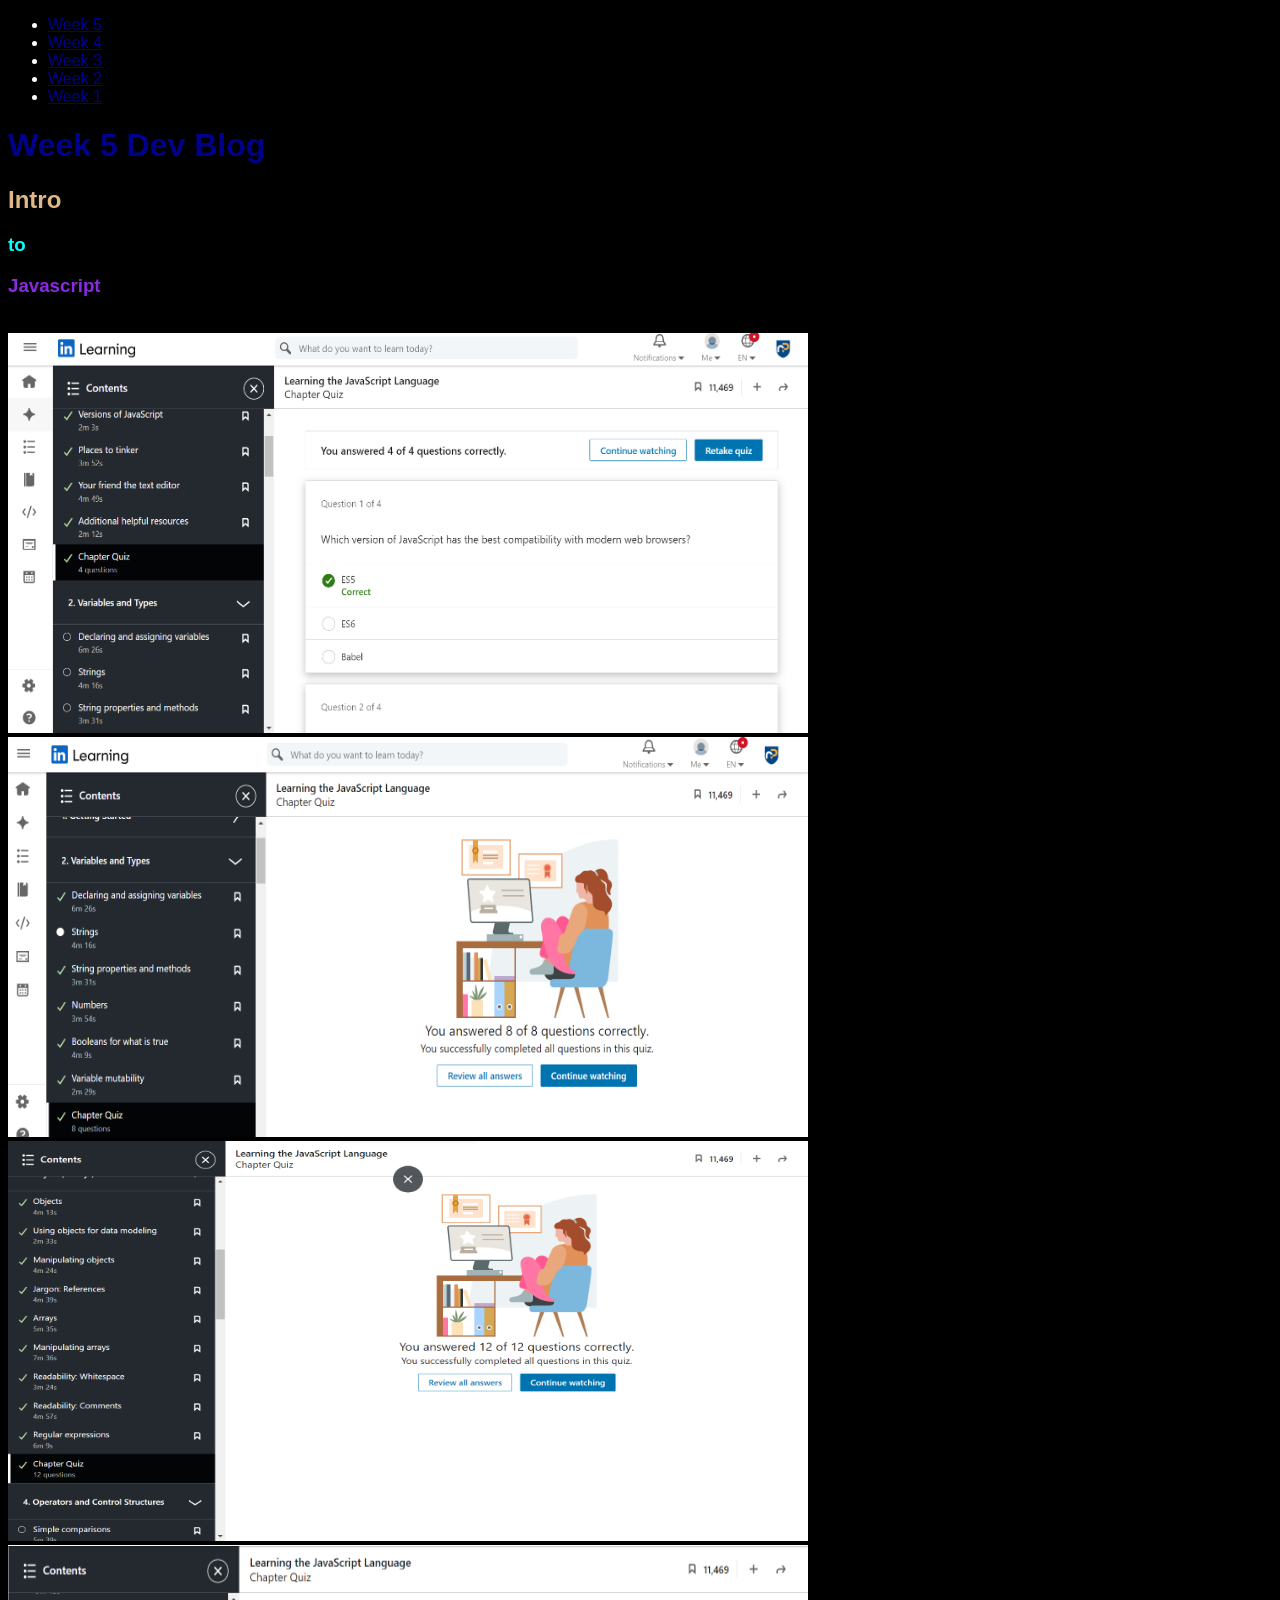
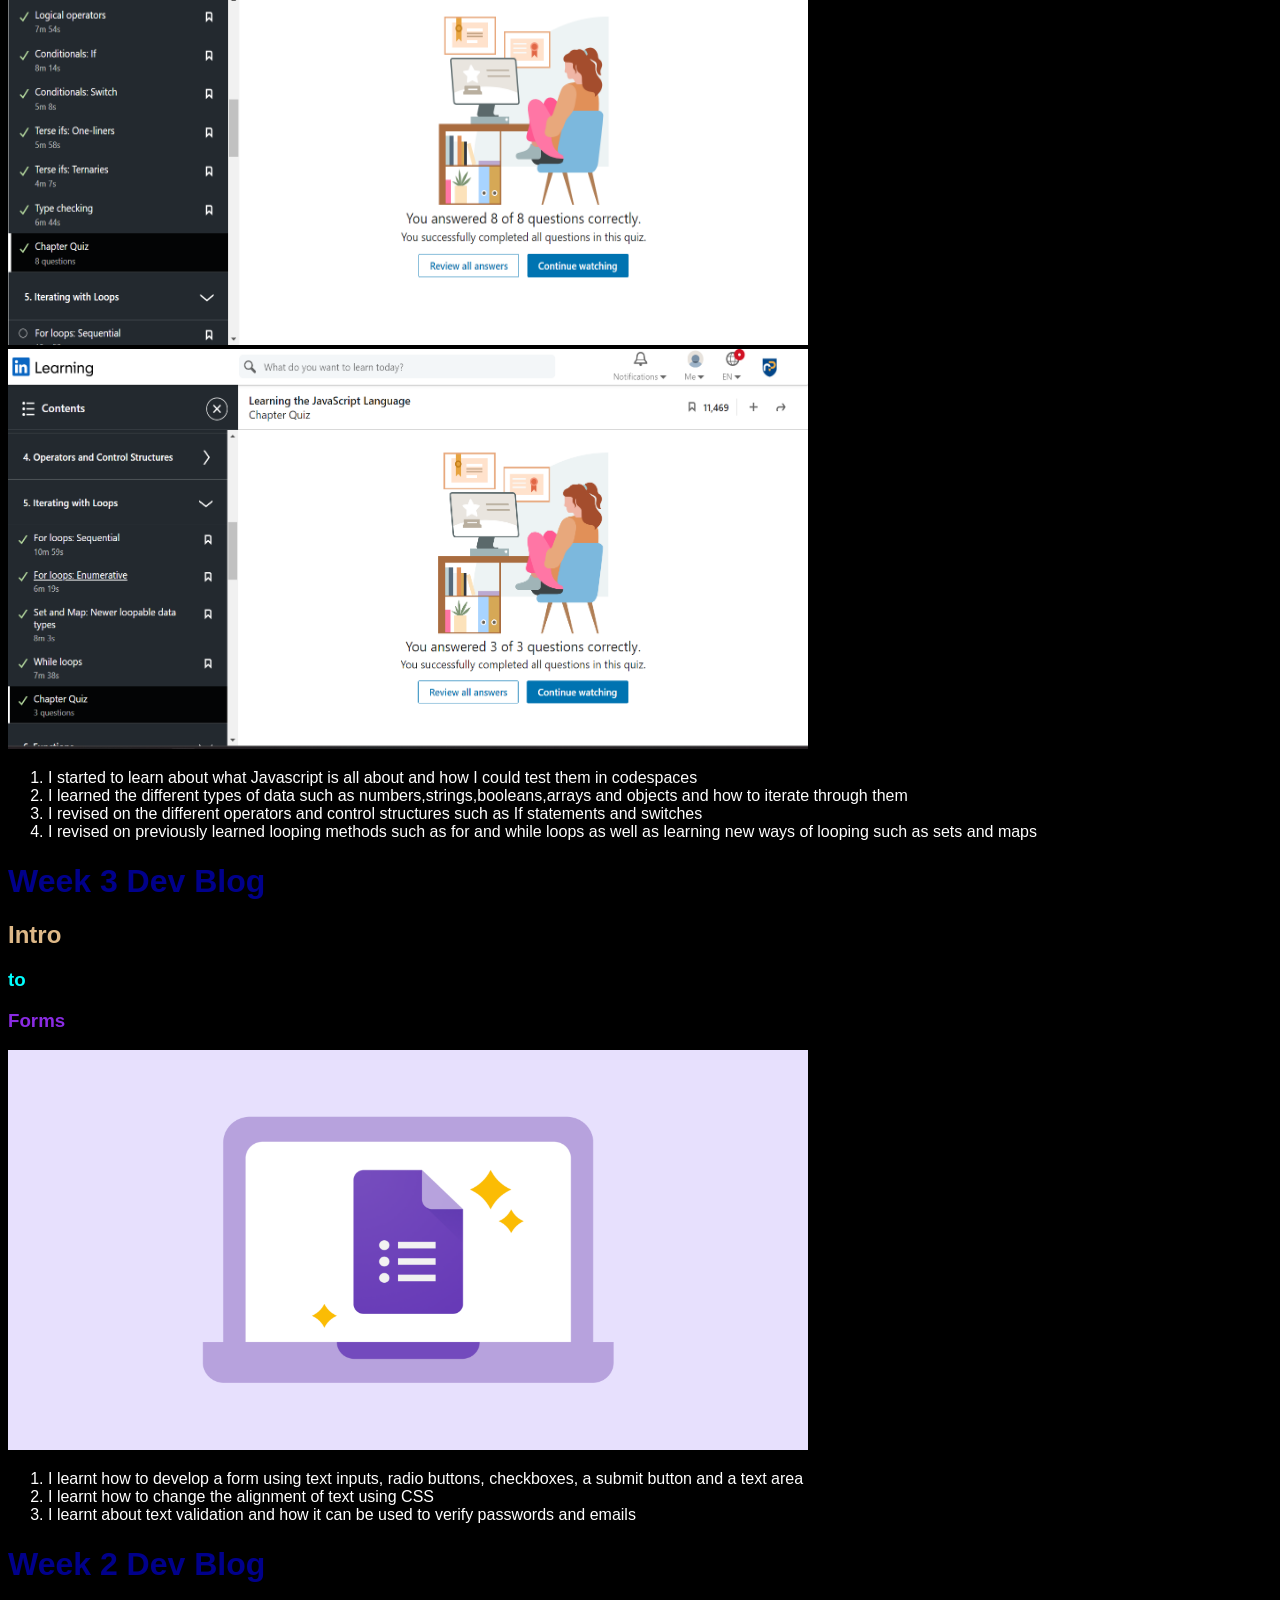
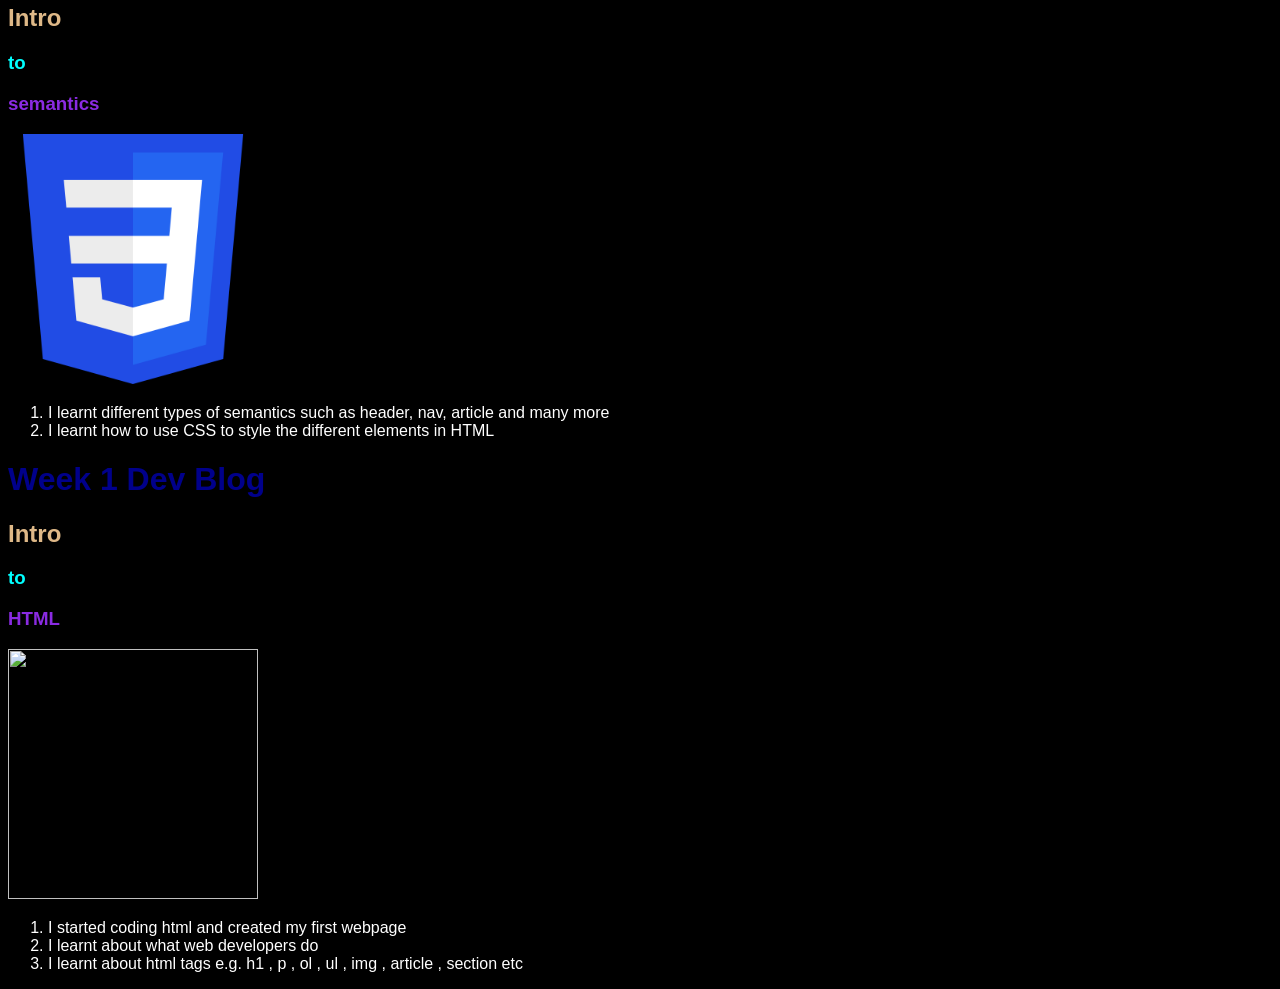
==== index.html @ 012d5c0e "Week2final(?)" ====
<!DOCTYPE html>
<html>
<head>
    <title>Web Dev Blog</title>
    <link rel="stylesheet"href = "style.css">
</head>
</html>
<body>
    <ul>
        <li><a href = "#">Week 5</a></li>
        <li><a href = "#">Week 4</a></li>
        <li><a href = "#">Week 3</a></li>
        <li><a href = "#">Week 2</a></li>
        <li><a href = "#">Week 1</a></li>
    </ul>
    
    <h1 class = "textcolor">Week 5 Dev Blog</h1>
    <h2 class = "textcolor2">Intro</h2>
    <h3 class = "textcolor3">to</h3>
    <h3>Javascript</h3>
    <br><img src="ID Quiz 1.png" width = "800" height="400">
    <br><img src="ID Quiz 2.png" width = "800" height="400">
    <br><img src="ID Quiz 3.png" width = "800" height="400">
    <br><img src="ID Quiz 4.png" width = "800" height="400">
    <br><img src="ID Quiz 5.png" width = "800" height="400">
    <ol>
        <li class = "textcolor4"> I started to learn about what Javascript is all about and how I could test them in codespaces</li>
        <li class = "textcolor4"> I learned the different types of data such as numbers,strings,booleans,arrays and objects and how to iterate through them</li>
        <li class = "textcolor4"> I revised on the different operators and control structures such as If statements and switches</li>
        <li class = "textcolor4"> I revised on previously learned looping methods such as for and while loops as well as learning new ways of looping such as sets and maps</li>
    </ol>
    
    
    <!-- <h1 class = "textcolor">Week 4 Dev Blog</h1>
    <img src="" width = "1000" height = "1000"> -->

    <h1 class = "textcolor">Week 3 Dev Blog</h1>
    <h2 class = "textcolor2">Intro</h2>
    <h3 class = "textcolor3">to</h3>
    <h3>Forms</h3>
    <img src="Forms.png" width = "800" height = "400">
    <ol>
        <li class = "textcolor4">I learnt how to develop a form using text inputs, radio buttons, checkboxes, a submit button and a text area </a></li>
        <li class = "textcolor4">I learnt how to change the alignment of text using CSS</li>
        <li class = "textcolor4">I learnt about text validation and how it can be used to verify passwords and emails</li>
    </ol>
    
    <h1 class = "textcolor">Week 2 Dev Blog</h1>
    <h2 class = "textcolor2">Intro</h2>
    <h3 class = "textcolor3">to</h3>
    <h3>semantics</h3>
    <img src="CSS3_logo.png" width = "250" height = "250">
    <ol>
        <li class = "textcolor4">I learnt different types of semantics such as header, nav, article and many more</li>
        <li class = "textcolor4">I learnt how to use CSS to style the different elements in HTML</li>
    </ol>

        <h1 class = "textcolor">Week 1 Dev Blog</h1>
        <h2 class = "textcolor2">Intro</h2>
        <h3 class = "textcolor3">to</h3>
        <h3>HTML</h3>
    <img src="https://upload.wikimedia.org/wikipedia/commons/6/61/HTML5_logo_and_wordmark.svg" width = "250" height = "250">
    <ol>
        <li class = "textcolor4">I started coding html and created my first webpage</li>
        <li class = "textcolor4">I learnt about what web developers do</li>
        <li class = "textcolor4">I learnt about html tags e.g. h1 , p , ol , ul , img , article , section etc</li>
    </ol>
</body>
---- style.css ----
h3{color:blueviolet}
.textcolor{color:darkblue}
.textcolor2{color:burlywood}
.textcolor3{color:aqua}
.textcolor4{color:white}
*{font-family:Helvetica}
body {background-color: black;}

div {
  display: flex;
  flex: 1;
  align-items: start;
}

p,
label {
  font:
    1rem 'Fira Sans',
    sans-serif;
}

input {
  margin: 0.4rem;
}
a { 
  color: darkblue;
}

ul{
  color: white;
}
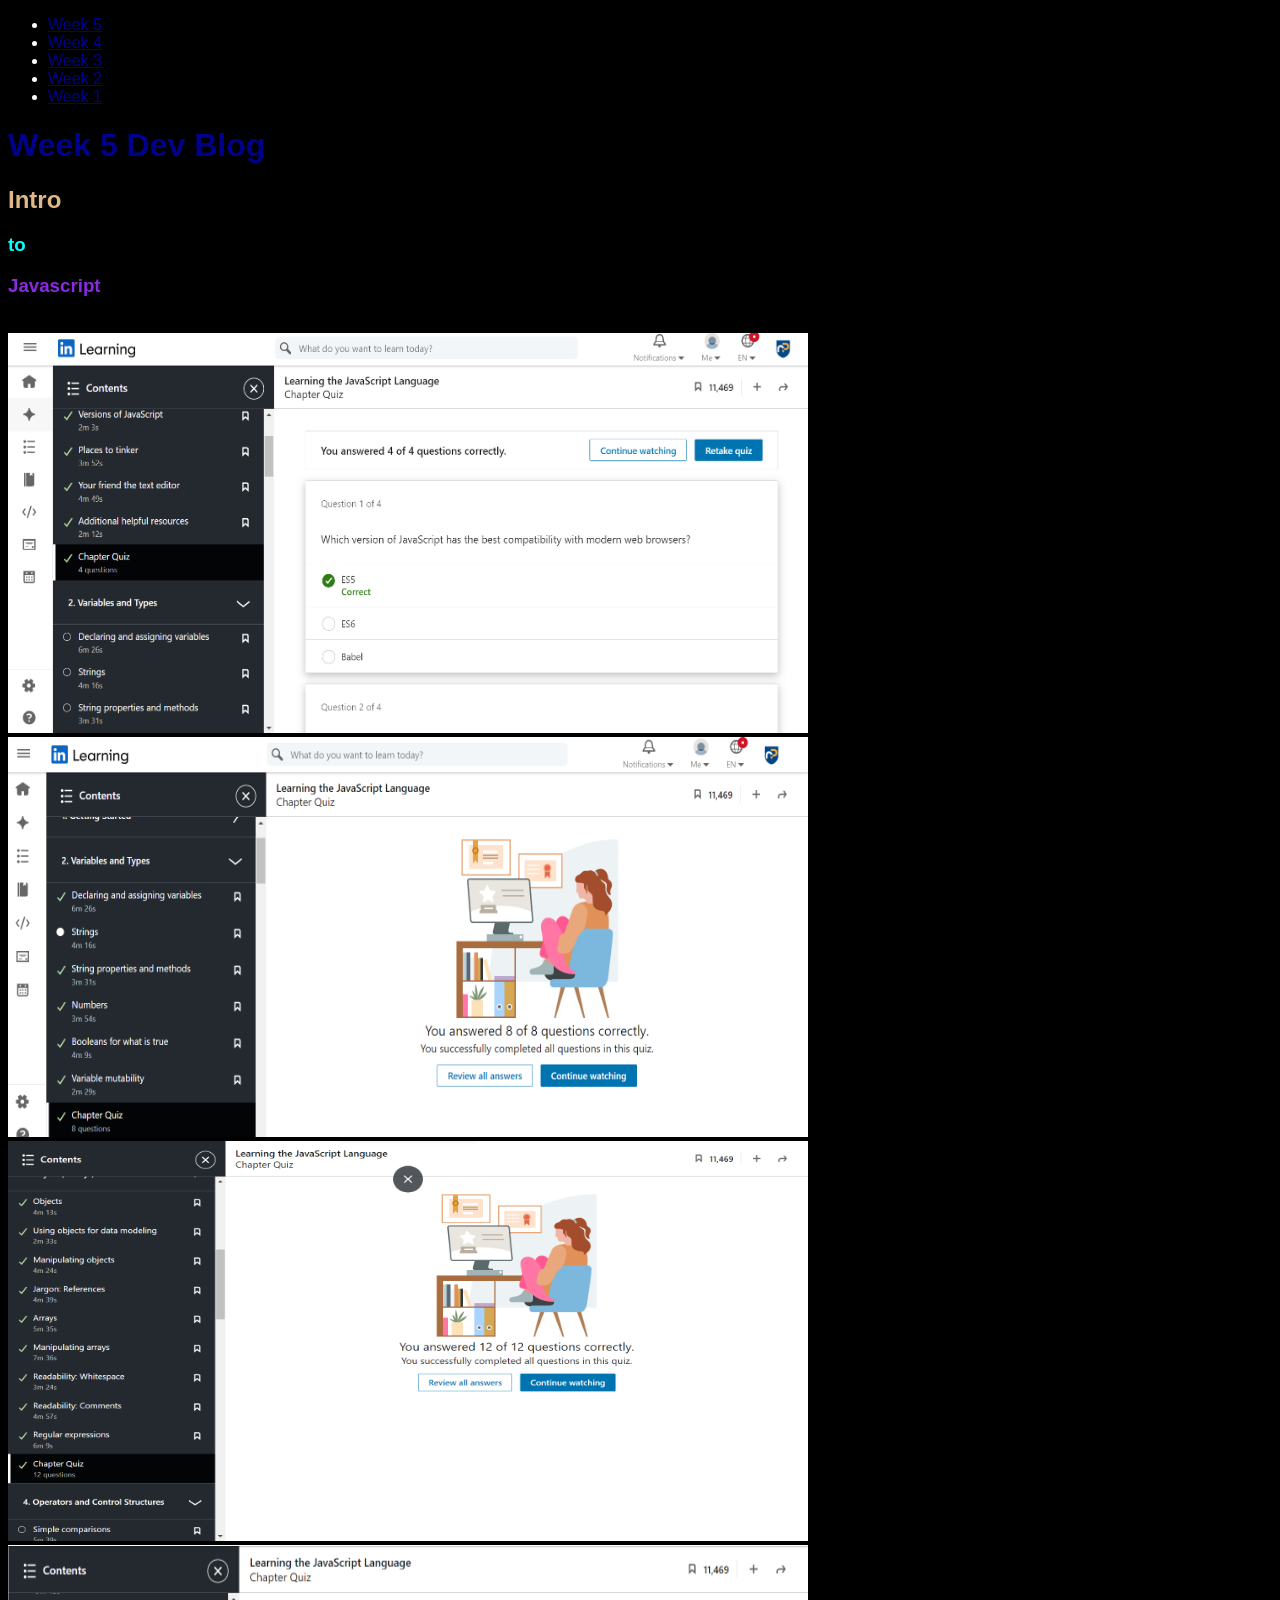
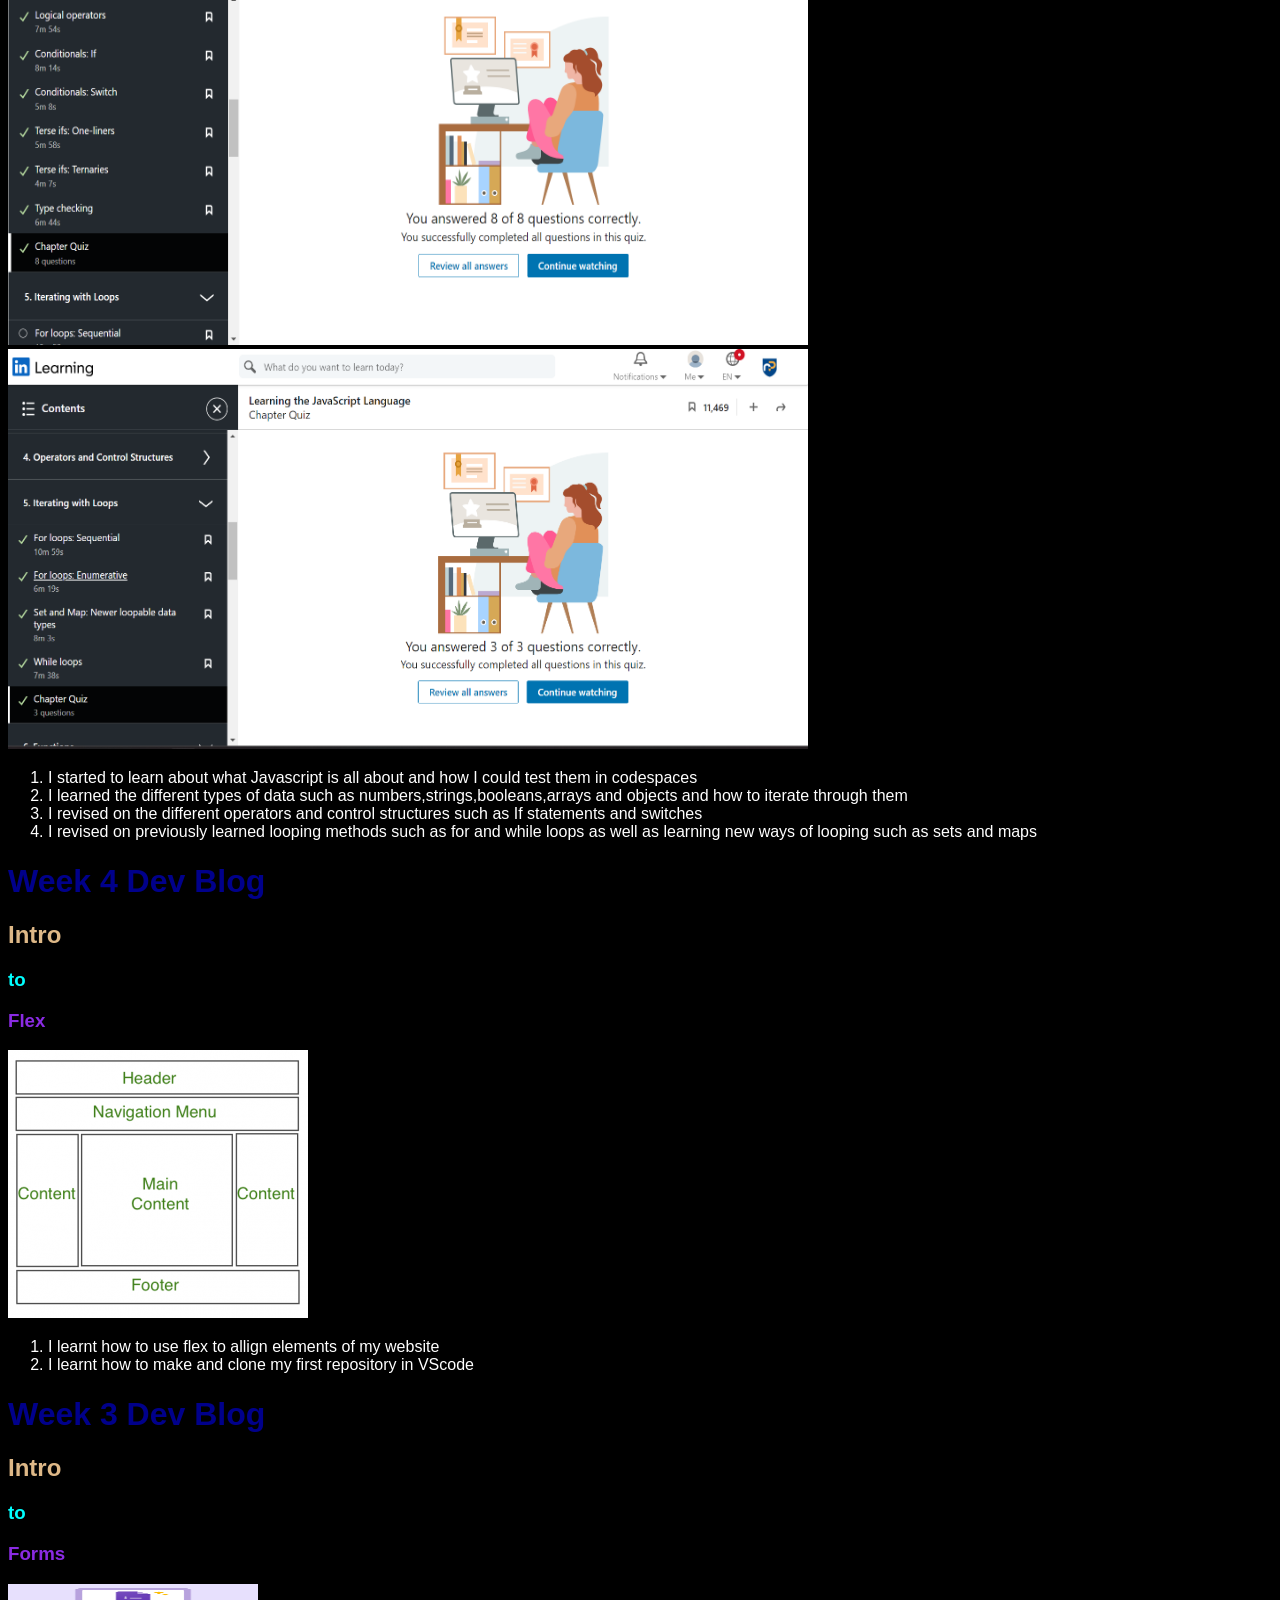
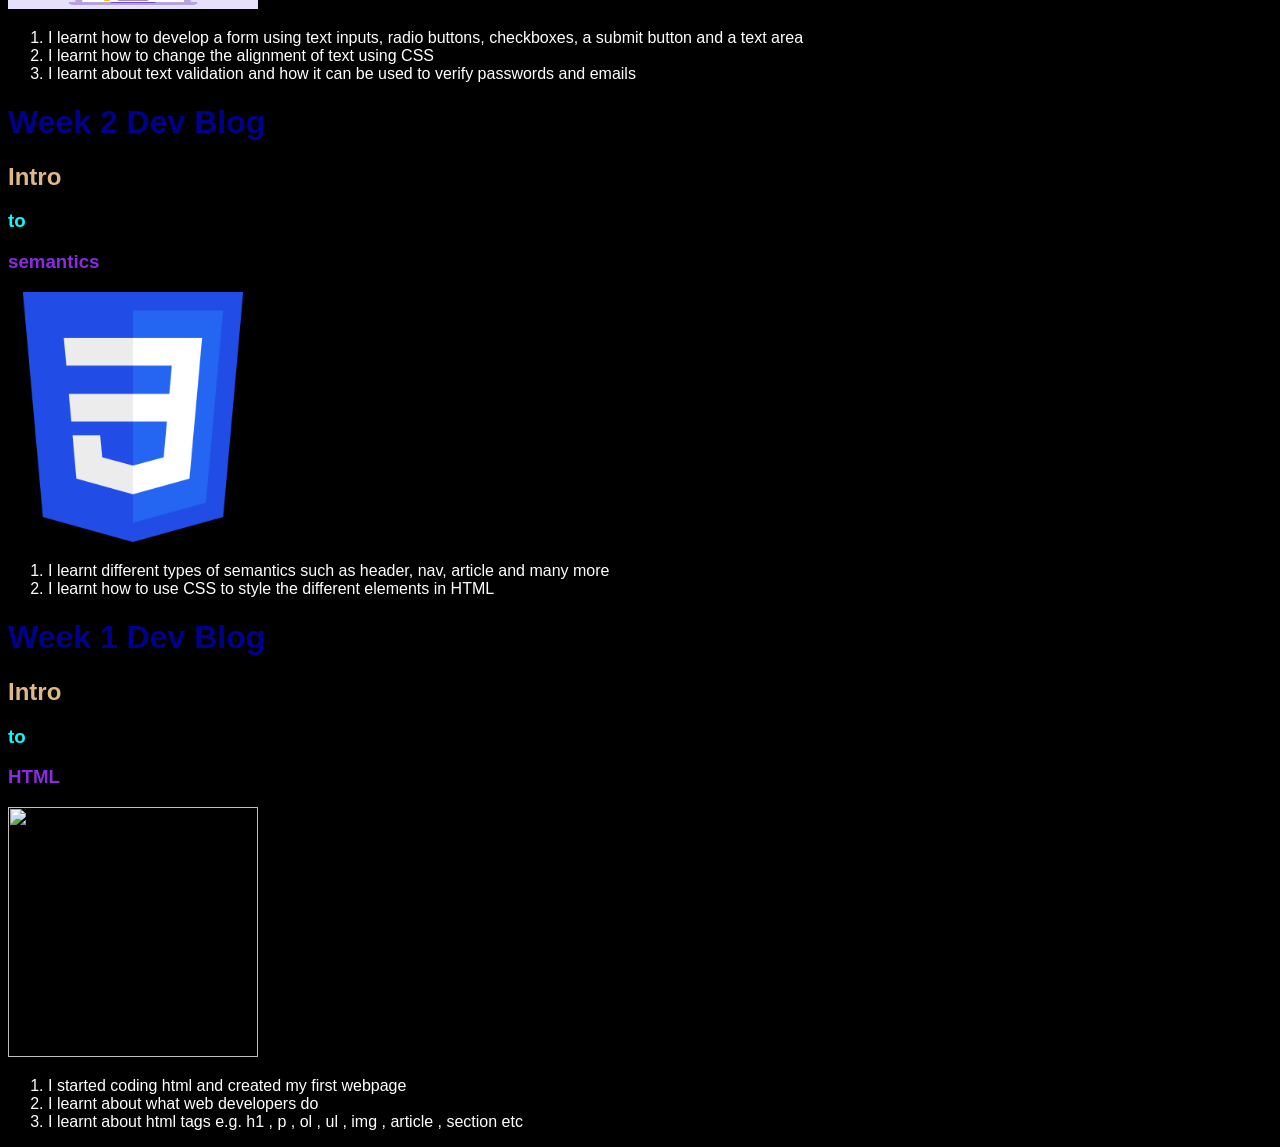
==== commit 38a72fa8: "Week5" ====
--- a/index.html
+++ b/index.html
@@ -31,14 +31,21 @@
     </ol>
     
     
-    <!-- <h1 class = "textcolor">Week 4 Dev Blog</h1>
-    <img src="" width = "1000" height = "1000"> -->
+    <h1 class = "textcolor">Week 4 Dev Blog</h1>
+    <h2 class = "textcolor2">Intro</h2>
+    <h3 class = "textcolor3">to</h3>
+    <h3>Flex</h3>
+    <img src="website_layout.png">
+    <ol>
+        <li class = "textcolor4">I learnt how to use flex to allign elements of my website</a></li>
+        <li class = "textcolor4">I learnt how to make and clone my first repository in VScode</li>
+    </ol>
 
     <h1 class = "textcolor">Week 3 Dev Blog</h1>
     <h2 class = "textcolor2">Intro</h2>
     <h3 class = "textcolor3">to</h3>
     <h3>Forms</h3>
-    <img src="Forms.png" width = "800" height = "400">
+    <img src="Forms.png" width = "250" height = "25-">
     <ol>
         <li class = "textcolor4">I learnt how to develop a form using text inputs, radio buttons, checkboxes, a submit button and a text area </a></li>
         <li class = "textcolor4">I learnt how to change the alignment of text using CSS</li>
@@ -55,10 +62,10 @@
         <li class = "textcolor4">I learnt how to use CSS to style the different elements in HTML</li>
     </ol>
 
-        <h1 class = "textcolor">Week 1 Dev Blog</h1>
-        <h2 class = "textcolor2">Intro</h2>
-        <h3 class = "textcolor3">to</h3>
-        <h3>HTML</h3>
+    <h1 class = "textcolor">Week 1 Dev Blog</h1>
+    <h2 class = "textcolor2">Intro</h2>
+    <h3 class = "textcolor3">to</h3>
+    <h3>HTML</h3>
     <img src="https://upload.wikimedia.org/wikipedia/commons/6/61/HTML5_logo_and_wordmark.svg" width = "250" height = "250">
     <ol>
         <li class = "textcolor4">I started coding html and created my first webpage</li>
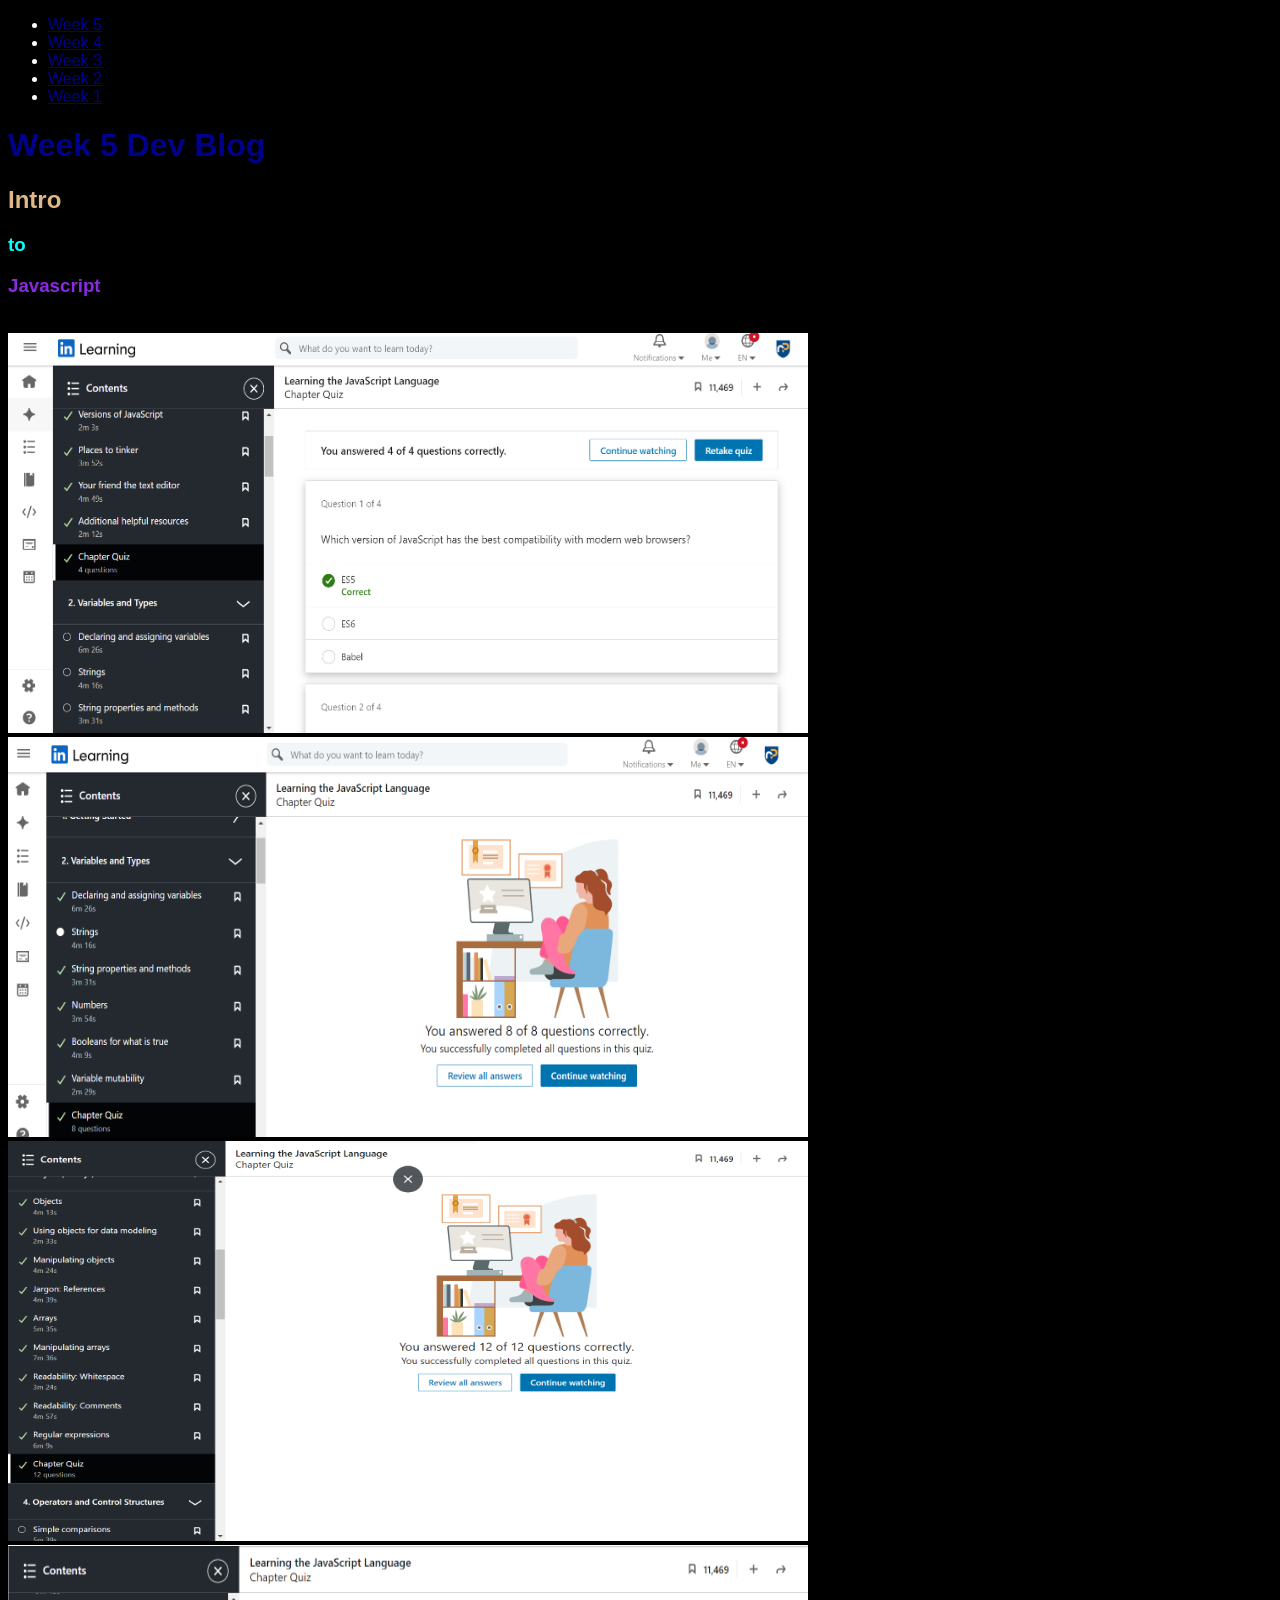
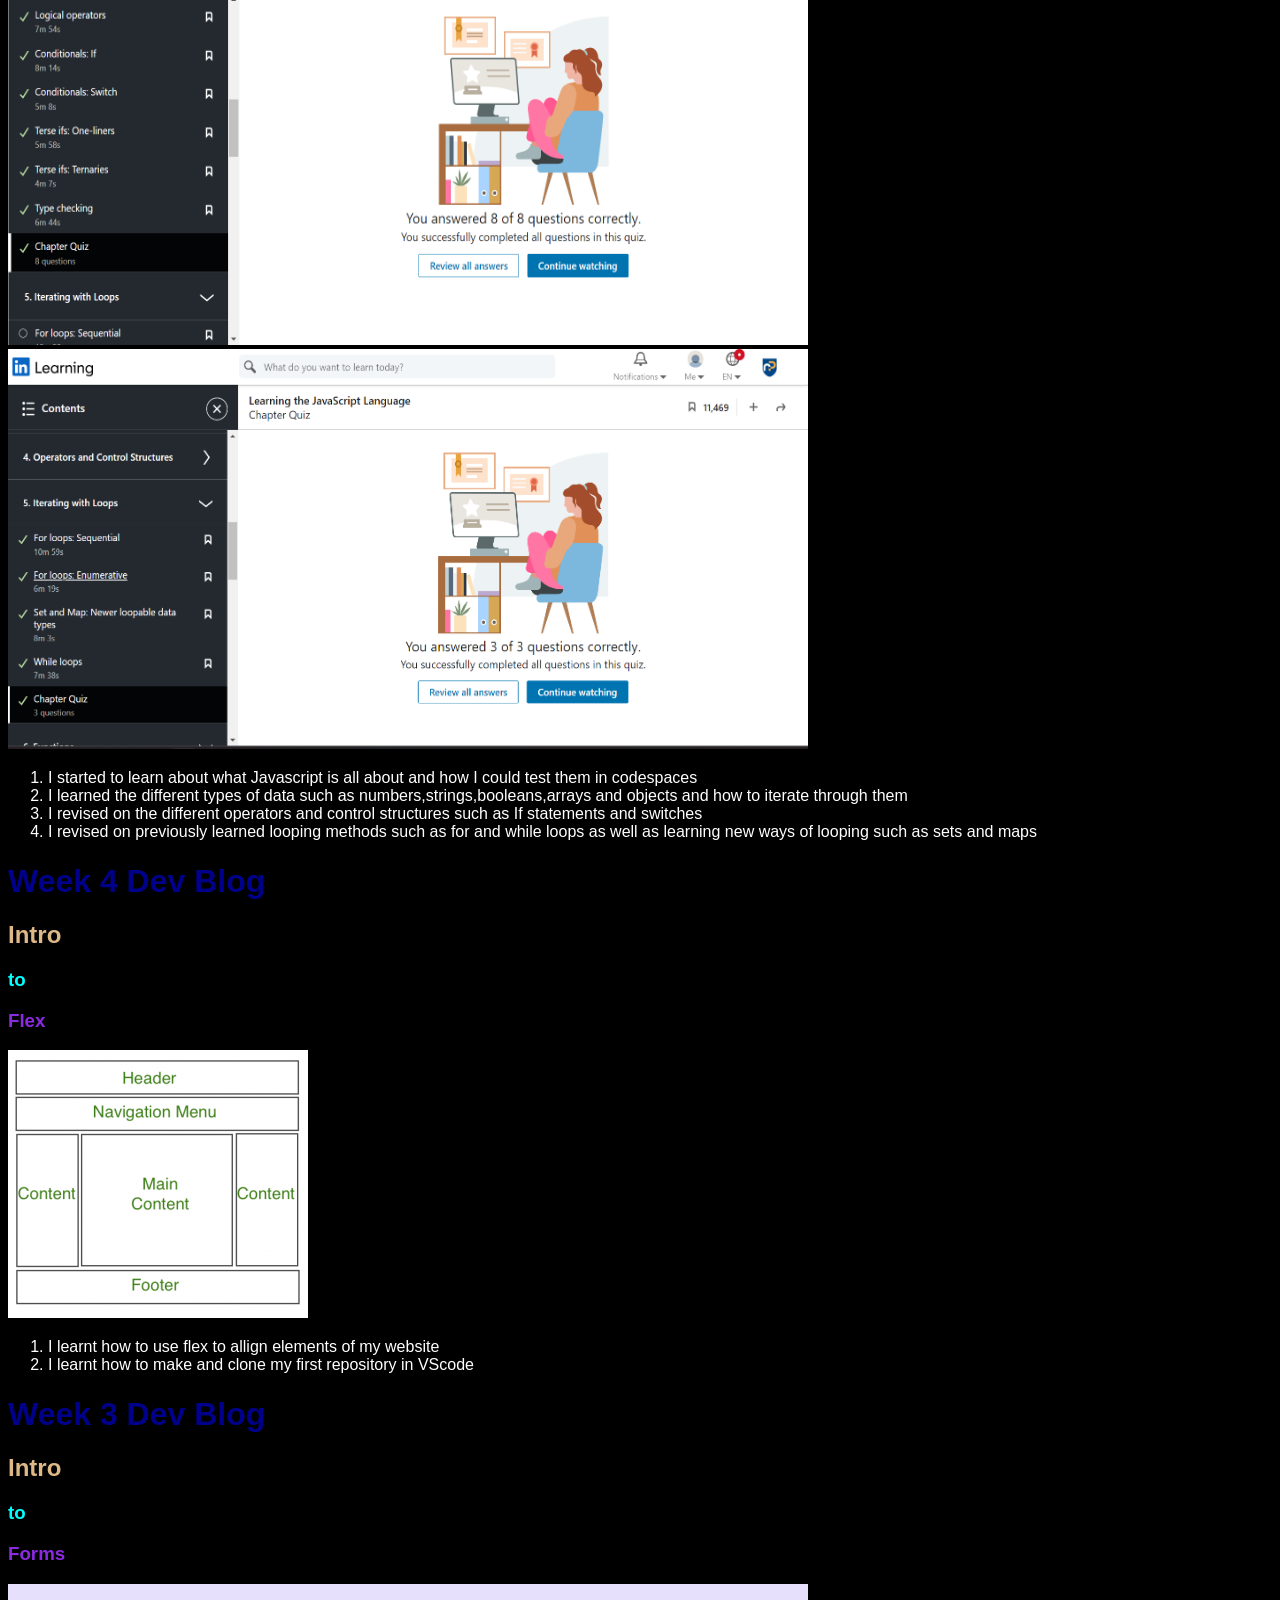
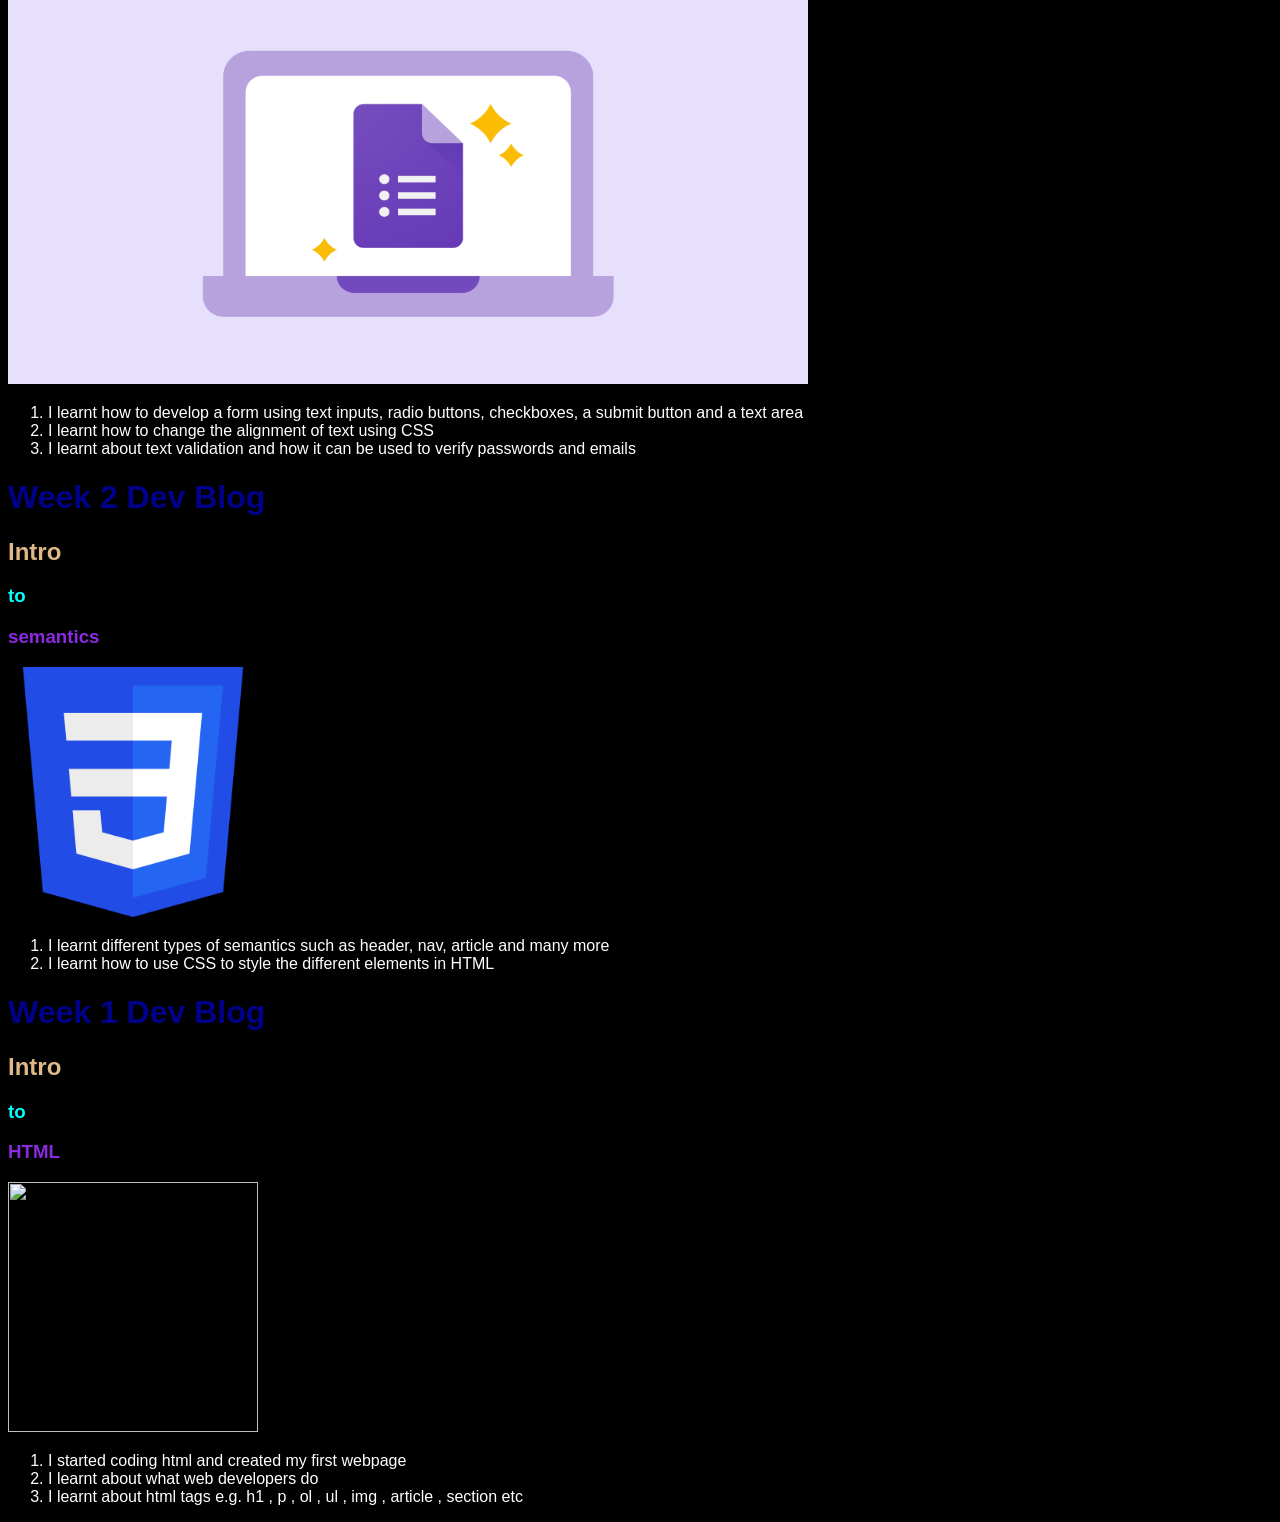
==== commit 36f58957: "Week5revised" ====
--- a/index.html
+++ b/index.html
@@ -45,7 +45,7 @@
     <h2 class = "textcolor2">Intro</h2>
     <h3 class = "textcolor3">to</h3>
     <h3>Forms</h3>
-    <img src="Forms.png" width = "250" height = "25-">
+    <img src="Forms.png" width = "800" height = "400">
     <ol>
         <li class = "textcolor4">I learnt how to develop a form using text inputs, radio buttons, checkboxes, a submit button and a text area </a></li>
         <li class = "textcolor4">I learnt how to change the alignment of text using CSS</li>
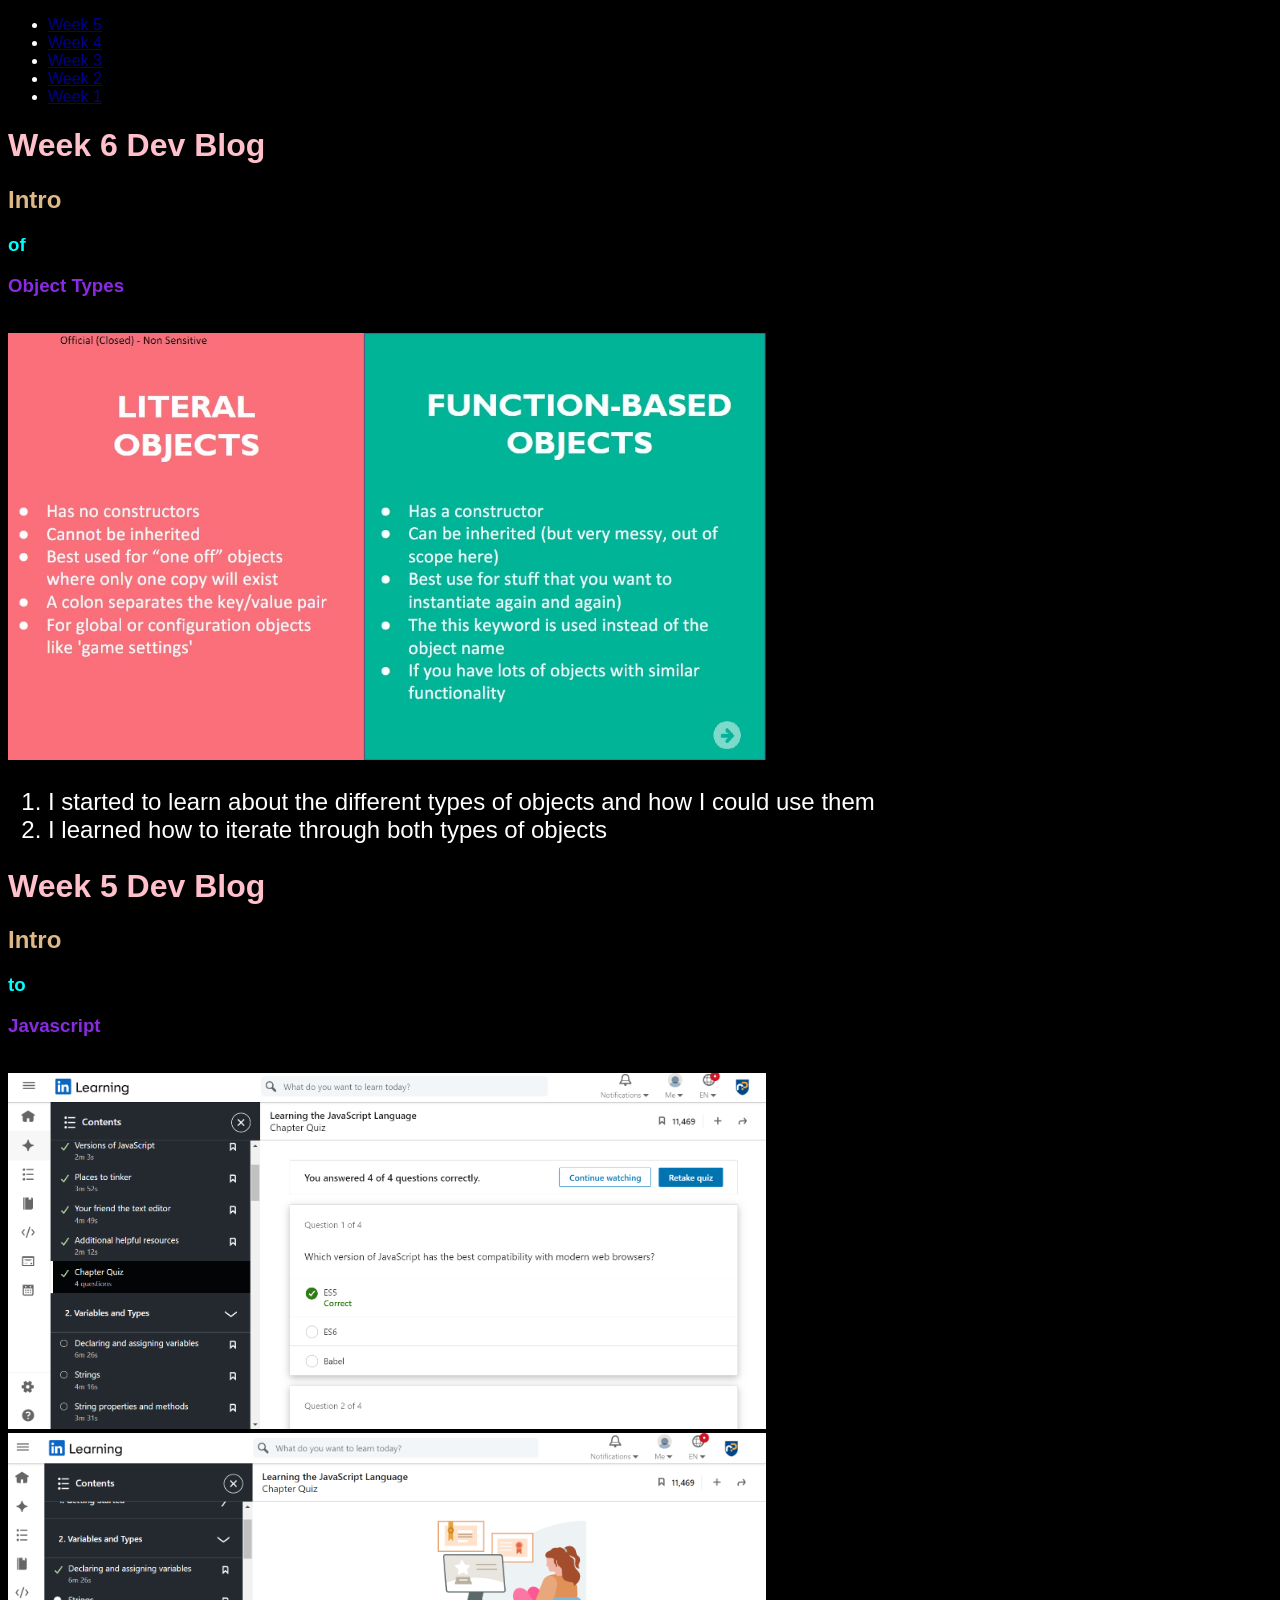
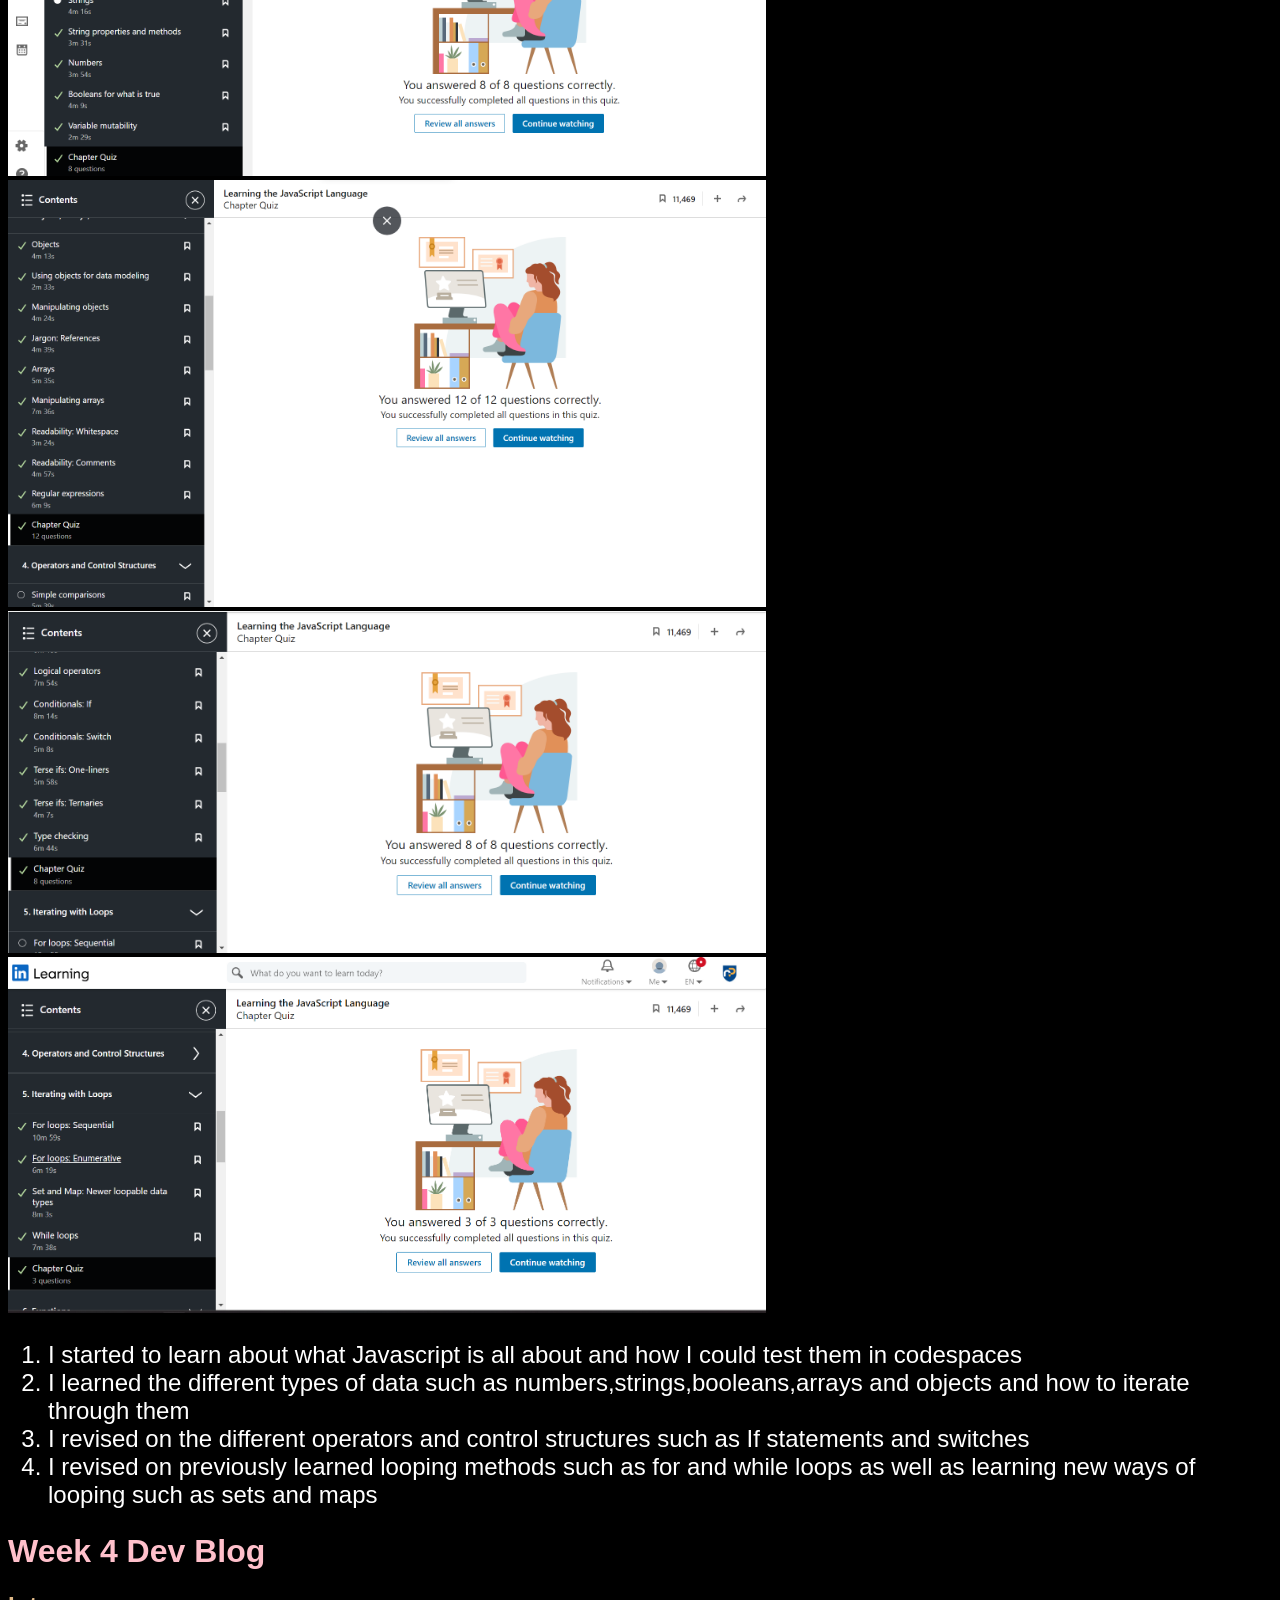
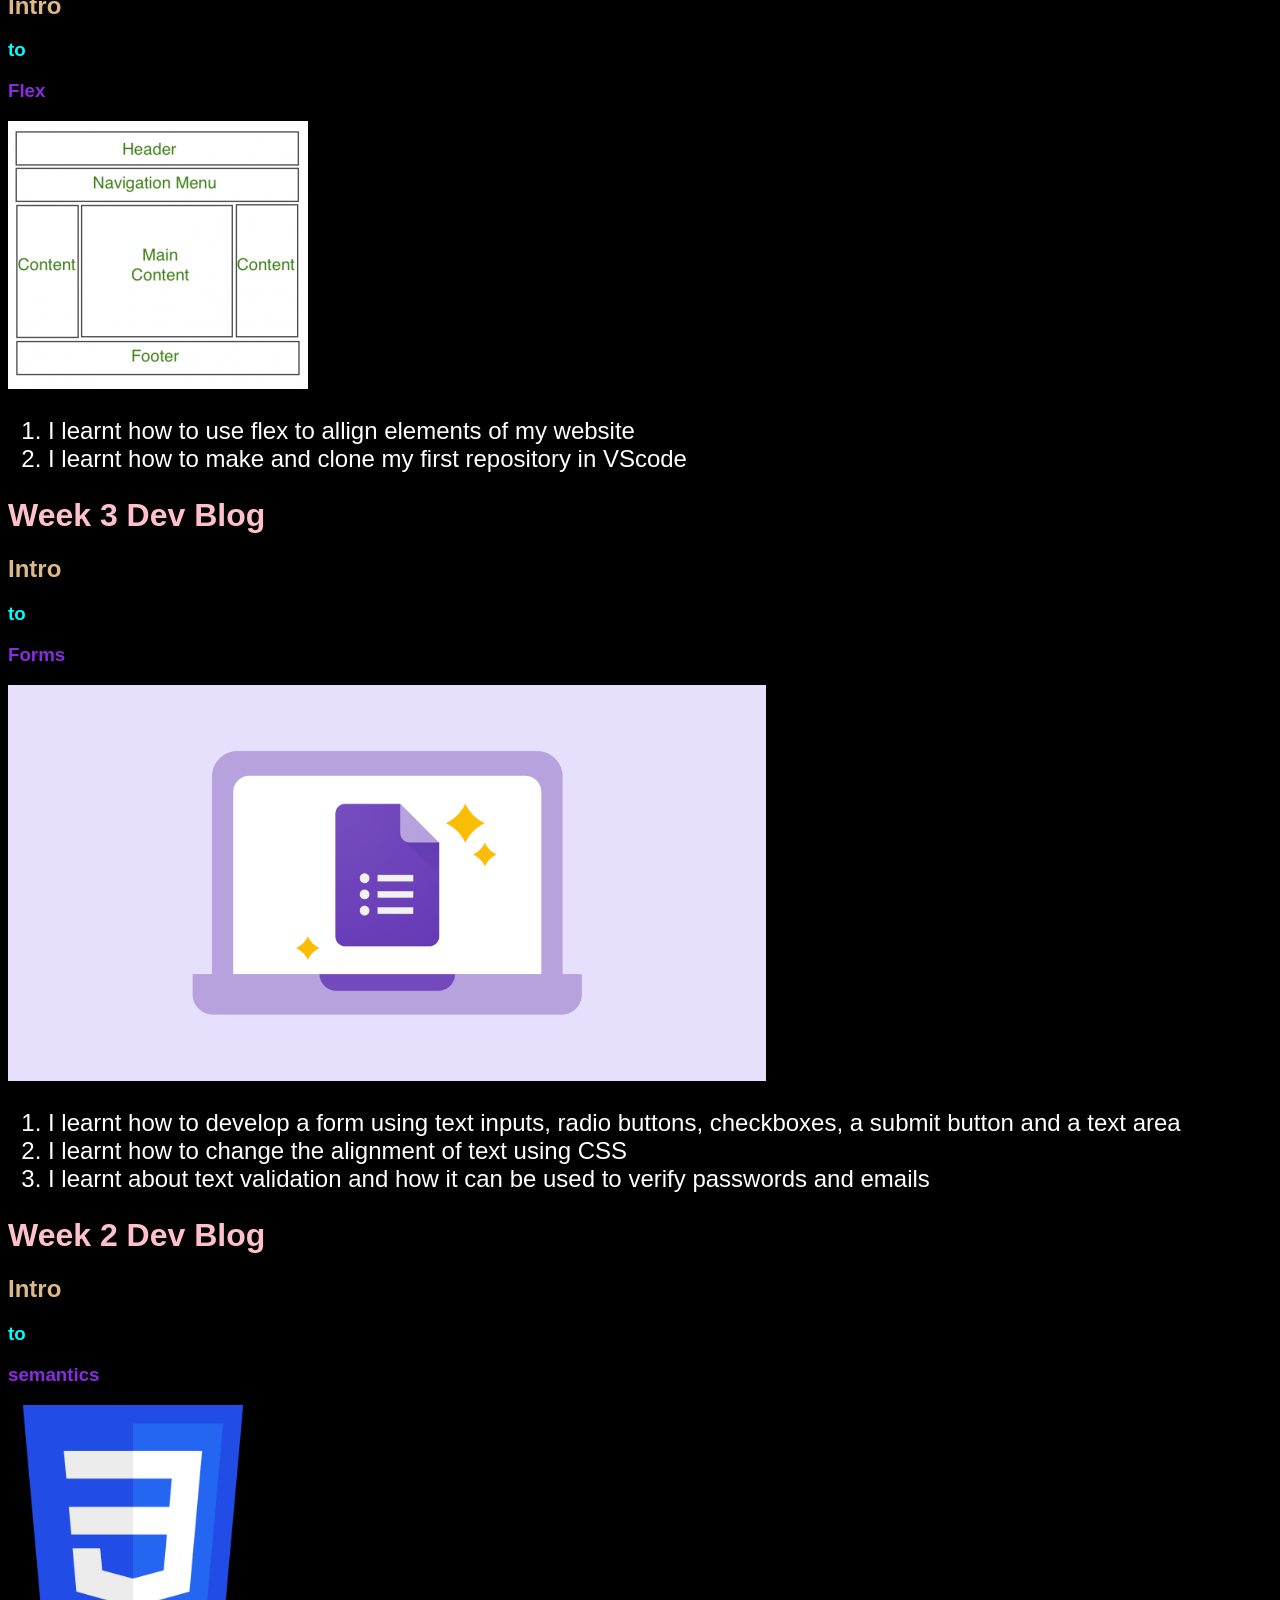
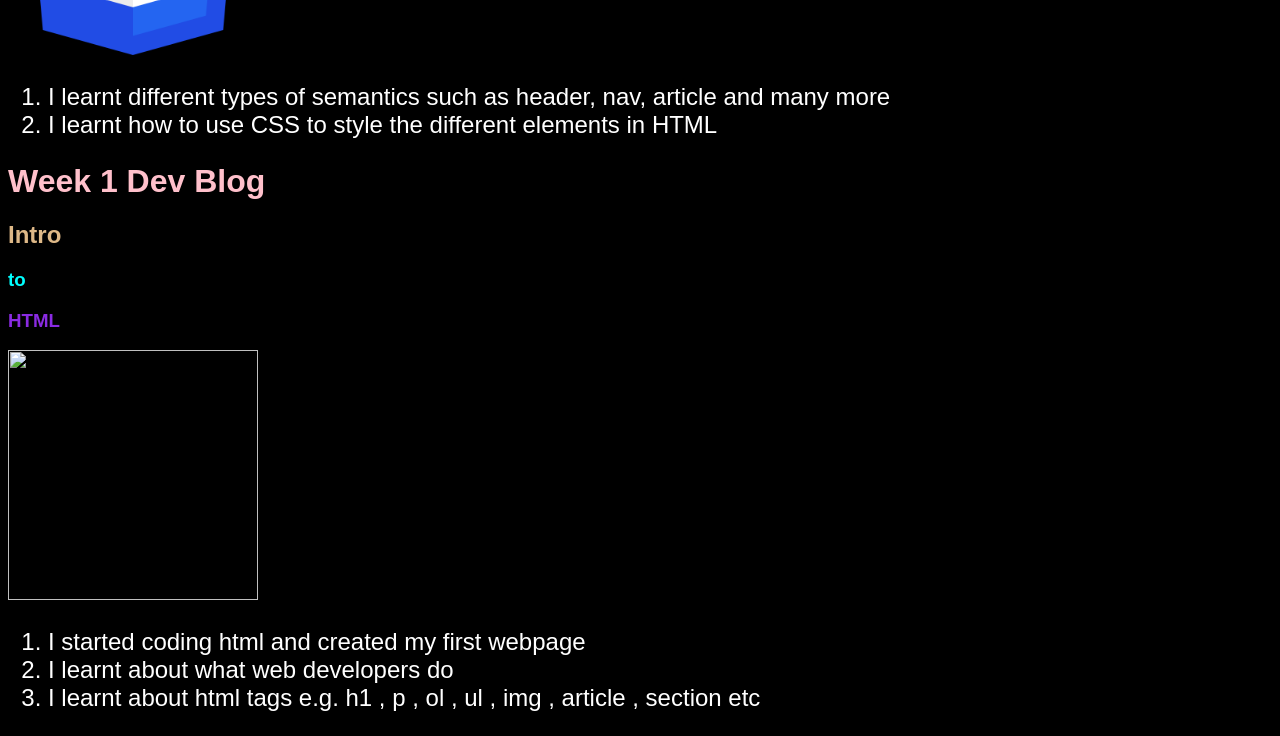
==== commit 5d3f485a: "Week 6 update" ====
--- a/index.html
+++ b/index.html
@@ -1,80 +1,94 @@
 <!DOCTYPE html>
-<html>
-<head>
-    <title>Web Dev Blog</title>
-    <link rel="stylesheet"href = "style.css">
-</head>
+<html lang="en">
+    <head>
+        <title>Web Dev Blog</title>
+        <link rel="stylesheet"href = "style.css">
+        
+    </head>
+    <body>
+        
+        <ul>
+            <li><a href = "#">Week 5</a></li>
+            <li><a href = "#">Week 4</a></li>
+            <li><a href = "#">Week 3</a></li>
+            <li><a href = "#">Week 2</a></li>
+            <li><a href = "#">Week 1</a></li>
+        </ul>
+        
+        <h1 class = "textcolor">Week 6 Dev Blog</h1>
+        <h2 class = "textcolor2">Intro</h2>
+        <h3 class = "textcolor3">of</h3>
+        <h3>Object Types</h3>
+        <br><img src="object_type.jpg" class="large_pic">
+        <ol  class="text">
+            <li class = "textcolor4"> I started to learn about the different types of objects and how I could use them</li>
+            <li class = "textcolor4"> I learned how to iterate through both types of objects</li>
+        </ol>
+
+        <h1 class = "textcolor">Week 5 Dev Blog</h1>
+        <h2 class = "textcolor2">Intro</h2>
+        <h3 class = "textcolor3">to</h3>
+        <h3>Javascript</h3>
+        <br><img src="ID Quiz 1.png" class="large_pic">
+        <br><img src="ID Quiz 2.png" class="large_pic">
+        <br><img src="ID Quiz 3.png" class="large_pic">
+        <br><img src="ID Quiz 4.png" class="large_pic">
+        <br><img src="ID Quiz 5.png" class="large_pic">
+        <ol  class="text">
+            <li class = "textcolor4"> I started to learn about what Javascript is all about and how I could test them in codespaces</li>
+            <li class = "textcolor4"> I learned the different types of data such as numbers,strings,booleans,arrays and objects and how to iterate through them</li>
+            <li class = "textcolor4"> I revised on the different operators and control structures such as If statements and switches</li>
+            <li class = "textcolor4"> I revised on previously learned looping methods such as for and while loops as well as learning new ways of looping such as sets and maps</li>
+        </ol>
+        
+        
+        <h1 class = "textcolor">Week 4 Dev Blog</h1>
+        <h2 class = "textcolor2">Intro</h2>
+        <h3 class = "textcolor3">to</h3>
+        <h3>Flex</h3>
+        <img src="website_layout.png">
+        <ol  class="text">
+            <li class = "textcolor4">I learnt how to use flex to allign elements of my website</a></li>
+            <li class = "textcolor4">I learnt how to make and clone my first repository in VScode</li>
+        </ol>
+
+        <h1 class = "textcolor">Week 3 Dev Blog</h1>
+        <h2 class = "textcolor2">Intro</h2>
+        <h3 class = "textcolor3">to</h3>
+        <h3>Forms</h3>
+        <img src="Forms.png" class="large_pic">
+        <ol  class="text">
+            <li class = "textcolor4">I learnt how to develop a form using text inputs, radio buttons, checkboxes, a submit button and a text area </a></li>
+            <li class = "textcolor4">I learnt how to change the alignment of text using CSS</li>
+            <li class = "textcolor4">I learnt about text validation and how it can be used to verify passwords and emails</li>
+        </ol>
+        
+        <h1 class = "textcolor">Week 2 Dev Blog</h1>
+        <h2 class = "textcolor2">Intro</h2>
+        <h3 class = "textcolor3">to</h3>
+        <h3>semantics</h3>
+        <img src="CSS3_logo.png" class="small_pic">
+        <ol class="text">
+            <li class = "textcolor4">I learnt different types of semantics such as header, nav, article and many more</li>
+            <li class = "textcolor4">I learnt how to use CSS to style the different elements in HTML</li>
+        </ol>
+
+        <h1 class = "textcolor">Week 1 Dev Blog</h1>
+        <h2 class = "textcolor2">Intro</h2>
+        <h3 class = "textcolor3">to</h3>
+        <h3>HTML</h3>
+        <img src="https://upload.wikimedia.org/wikipedia/commons/6/61/HTML5_logo_and_wordmark.svg" class="small_pic">
+        <ol  class="text">
+            <li class = "textcolor4">I started coding html and created my first webpage</li>
+            <li class = "textcolor4">I learnt about what web developers do</li>
+            <li class = "textcolor4">I learnt about html tags e.g. h1 , p , ol , ul , img , article , section etc</li>
+        </ol>
+
+    </body>
 </html>
-<body>
-    <ul>
-        <li><a href = "#">Week 5</a></li>
-        <li><a href = "#">Week 4</a></li>
-        <li><a href = "#">Week 3</a></li>
-        <li><a href = "#">Week 2</a></li>
-        <li><a href = "#">Week 1</a></li>
-    </ul>
-    
-    <h1 class = "textcolor">Week 5 Dev Blog</h1>
-    <h2 class = "textcolor2">Intro</h2>
-    <h3 class = "textcolor3">to</h3>
-    <h3>Javascript</h3>
-    <br><img src="ID Quiz 1.png" width = "800" height="400">
-    <br><img src="ID Quiz 2.png" width = "800" height="400">
-    <br><img src="ID Quiz 3.png" width = "800" height="400">
-    <br><img src="ID Quiz 4.png" width = "800" height="400">
-    <br><img src="ID Quiz 5.png" width = "800" height="400">
-    <ol>
-        <li class = "textcolor4"> I started to learn about what Javascript is all about and how I could test them in codespaces</li>
-        <li class = "textcolor4"> I learned the different types of data such as numbers,strings,booleans,arrays and objects and how to iterate through them</li>
-        <li class = "textcolor4"> I revised on the different operators and control structures such as If statements and switches</li>
-        <li class = "textcolor4"> I revised on previously learned looping methods such as for and while loops as well as learning new ways of looping such as sets and maps</li>
-    </ol>
-    
-    
-    <h1 class = "textcolor">Week 4 Dev Blog</h1>
-    <h2 class = "textcolor2">Intro</h2>
-    <h3 class = "textcolor3">to</h3>
-    <h3>Flex</h3>
-    <img src="website_layout.png">
-    <ol>
-        <li class = "textcolor4">I learnt how to use flex to allign elements of my website</a></li>
-        <li class = "textcolor4">I learnt how to make and clone my first repository in VScode</li>
-    </ol>
-
-    <h1 class = "textcolor">Week 3 Dev Blog</h1>
-    <h2 class = "textcolor2">Intro</h2>
-    <h3 class = "textcolor3">to</h3>
-    <h3>Forms</h3>
-    <img src="Forms.png" width = "800" height = "400">
-    <ol>
-        <li class = "textcolor4">I learnt how to develop a form using text inputs, radio buttons, checkboxes, a submit button and a text area </a></li>
-        <li class = "textcolor4">I learnt how to change the alignment of text using CSS</li>
-        <li class = "textcolor4">I learnt about text validation and how it can be used to verify passwords and emails</li>
-    </ol>
-    
-    <h1 class = "textcolor">Week 2 Dev Blog</h1>
-    <h2 class = "textcolor2">Intro</h2>
-    <h3 class = "textcolor3">to</h3>
-    <h3>semantics</h3>
-    <img src="CSS3_logo.png" width = "250" height = "250">
-    <ol>
-        <li class = "textcolor4">I learnt different types of semantics such as header, nav, article and many more</li>
-        <li class = "textcolor4">I learnt how to use CSS to style the different elements in HTML</li>
-    </ol>
-
-    <h1 class = "textcolor">Week 1 Dev Blog</h1>
-    <h2 class = "textcolor2">Intro</h2>
-    <h3 class = "textcolor3">to</h3>
-    <h3>HTML</h3>
-    <img src="https://upload.wikimedia.org/wikipedia/commons/6/61/HTML5_logo_and_wordmark.svg" width = "250" height = "250">
-    <ol>
-        <li class = "textcolor4">I started coding html and created my first webpage</li>
-        <li class = "textcolor4">I learnt about what web developers do</li>
-        <li class = "textcolor4">I learnt about html tags e.g. h1 , p , ol , ul , img , article , section etc</li>
-    </ol>
-</body>
 
 
 
 
 
+
--- a/style.css
+++ b/style.css
@@ -1,5 +1,5 @@
 h3{color:blueviolet}
-.textcolor{color:darkblue}
+.textcolor{color:pink}
 .textcolor2{color:burlywood}
 .textcolor3{color:aqua}
 .textcolor4{color:white}
@@ -28,4 +28,18 @@
 
 ul{
   color: white;
+}
+
+.large_pic{
+  width: 60%;
+  height: 60%;
+}
+
+.text{
+  font-size: 24px;
+}
+
+.small_pic{
+  width: 250px;
+  height: 250px;
 }
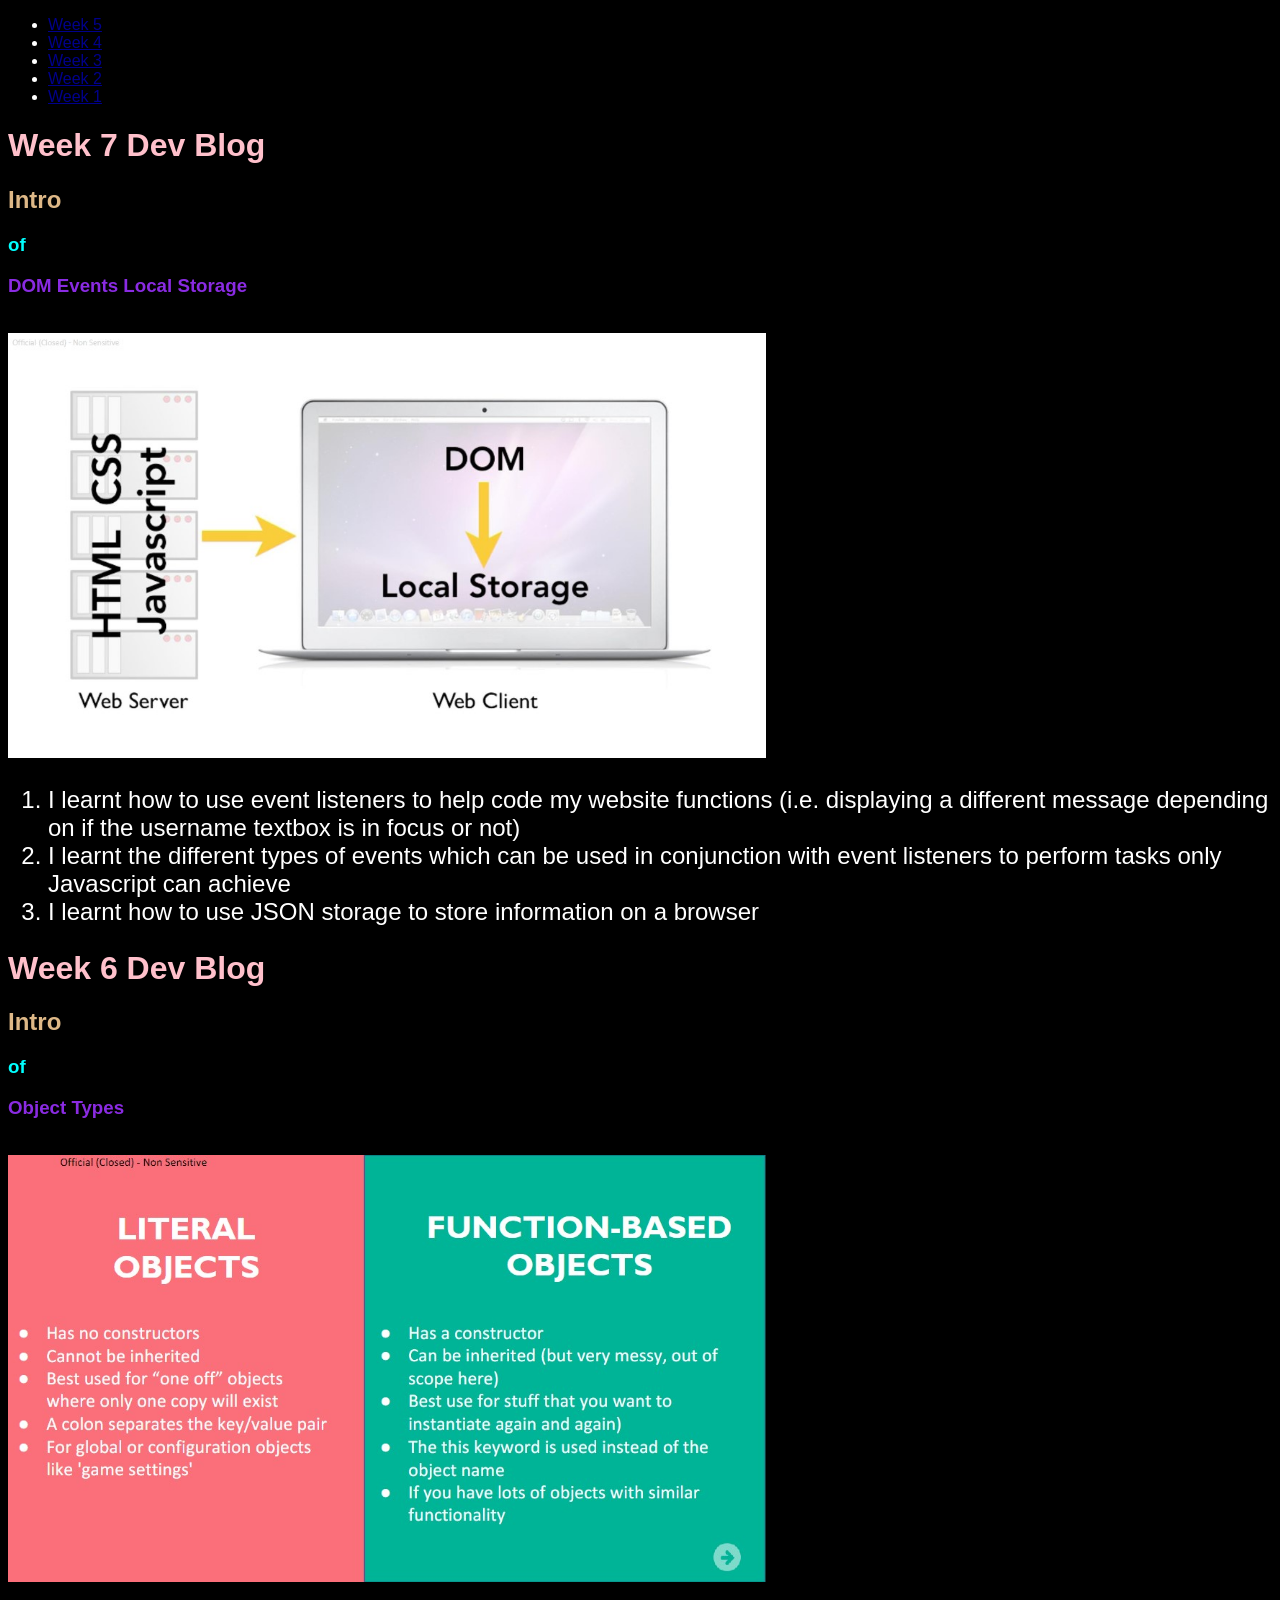
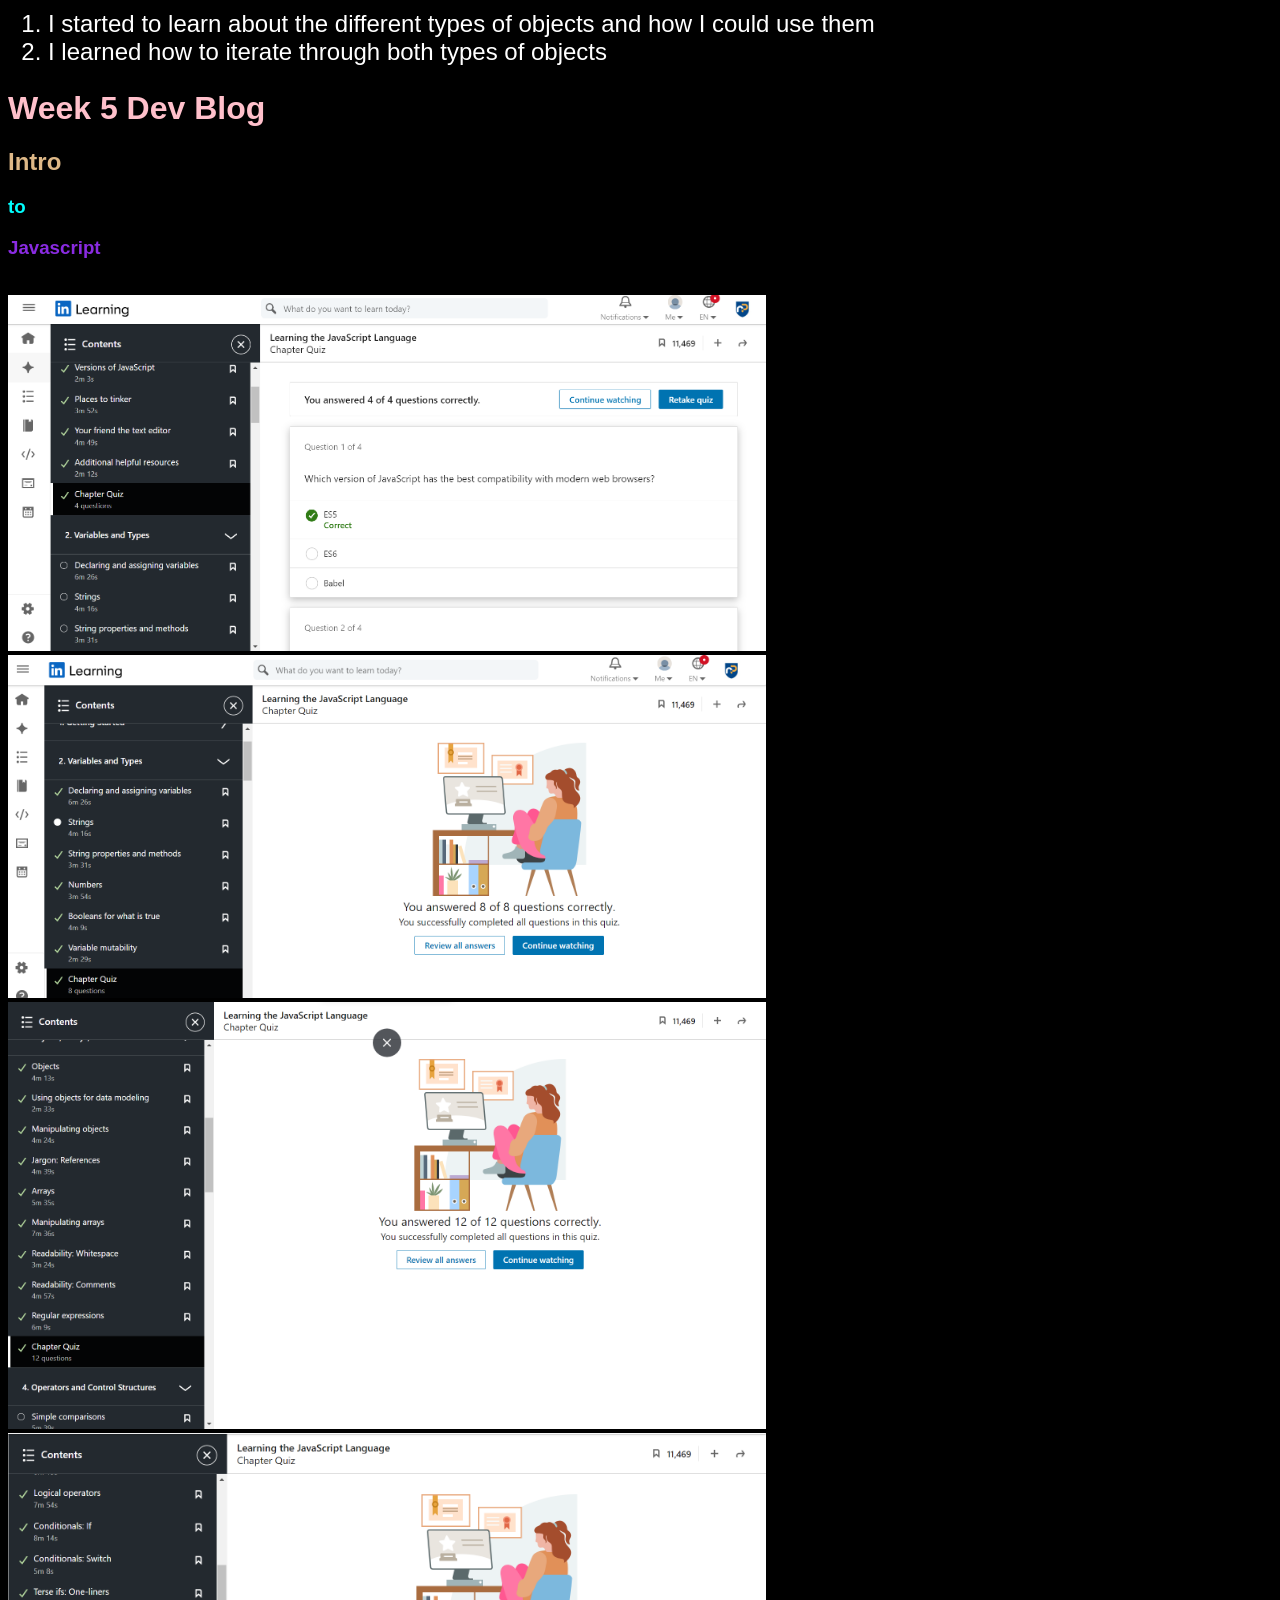
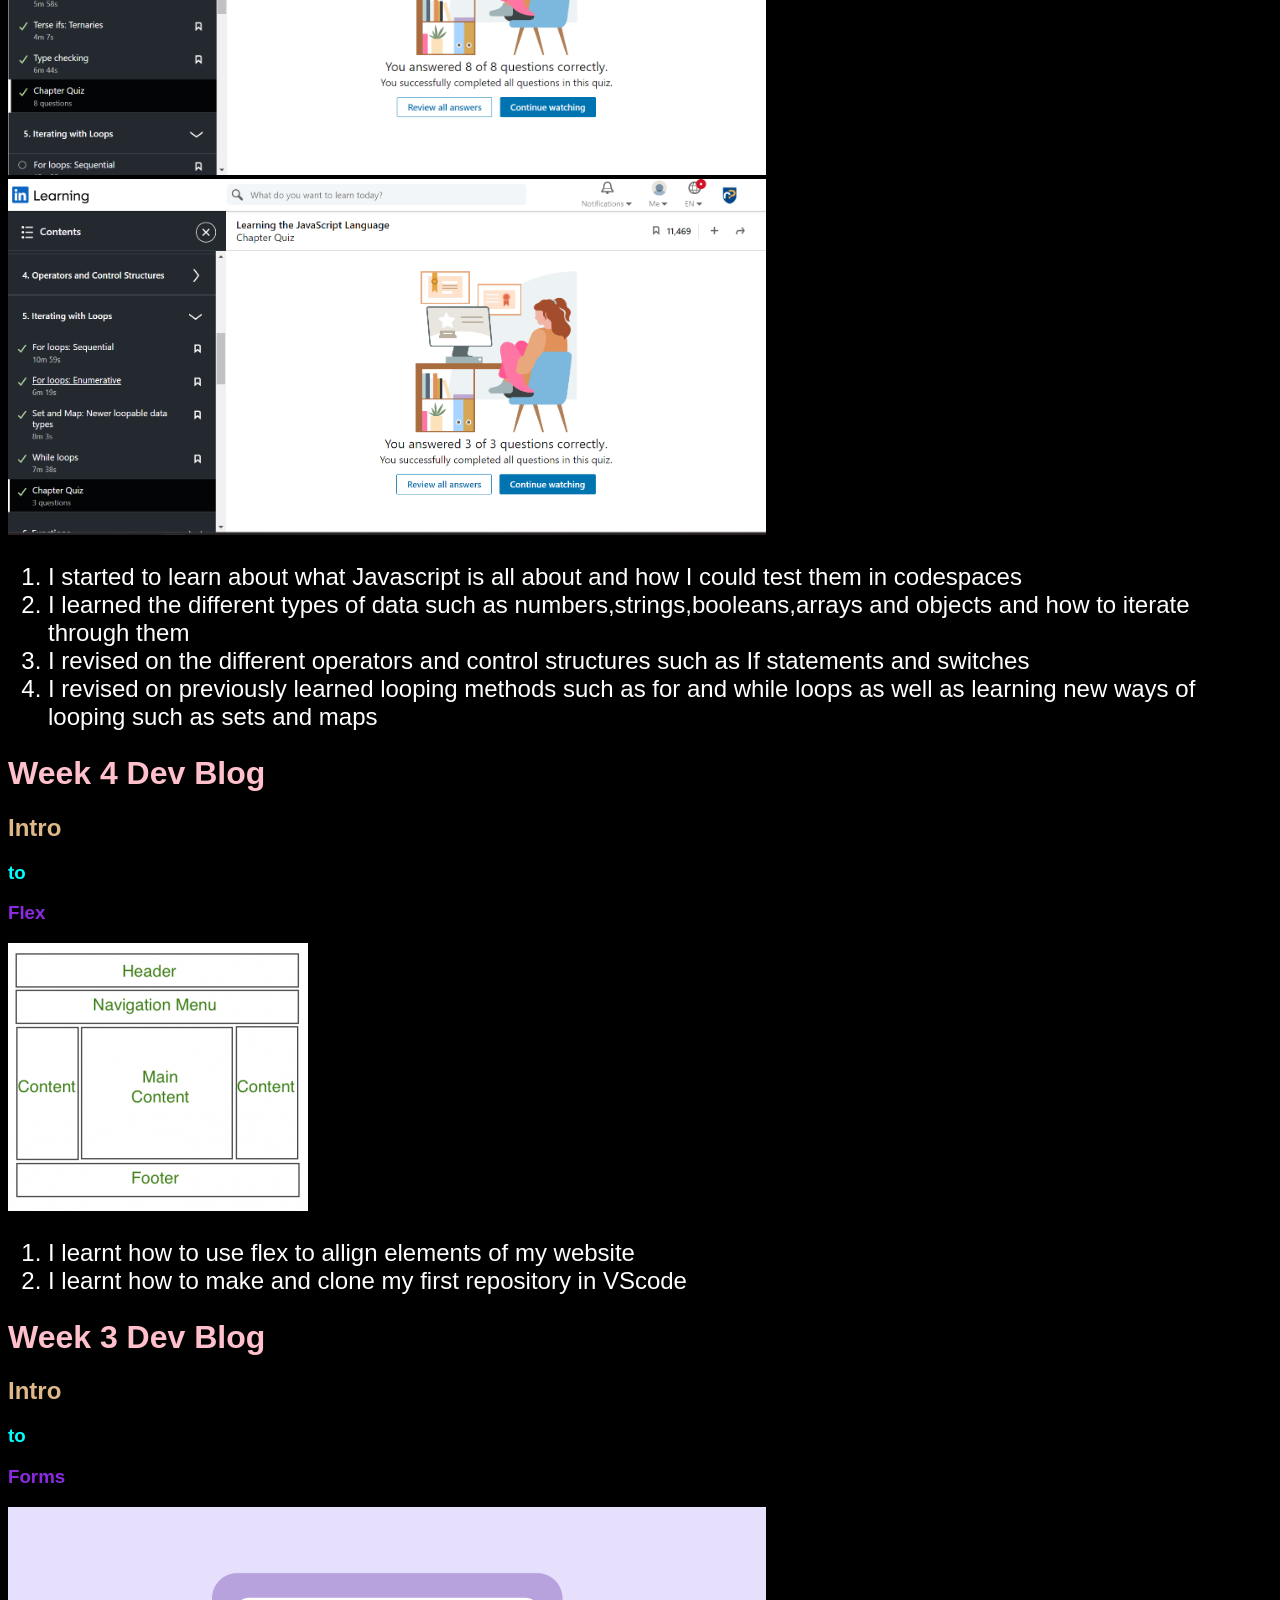
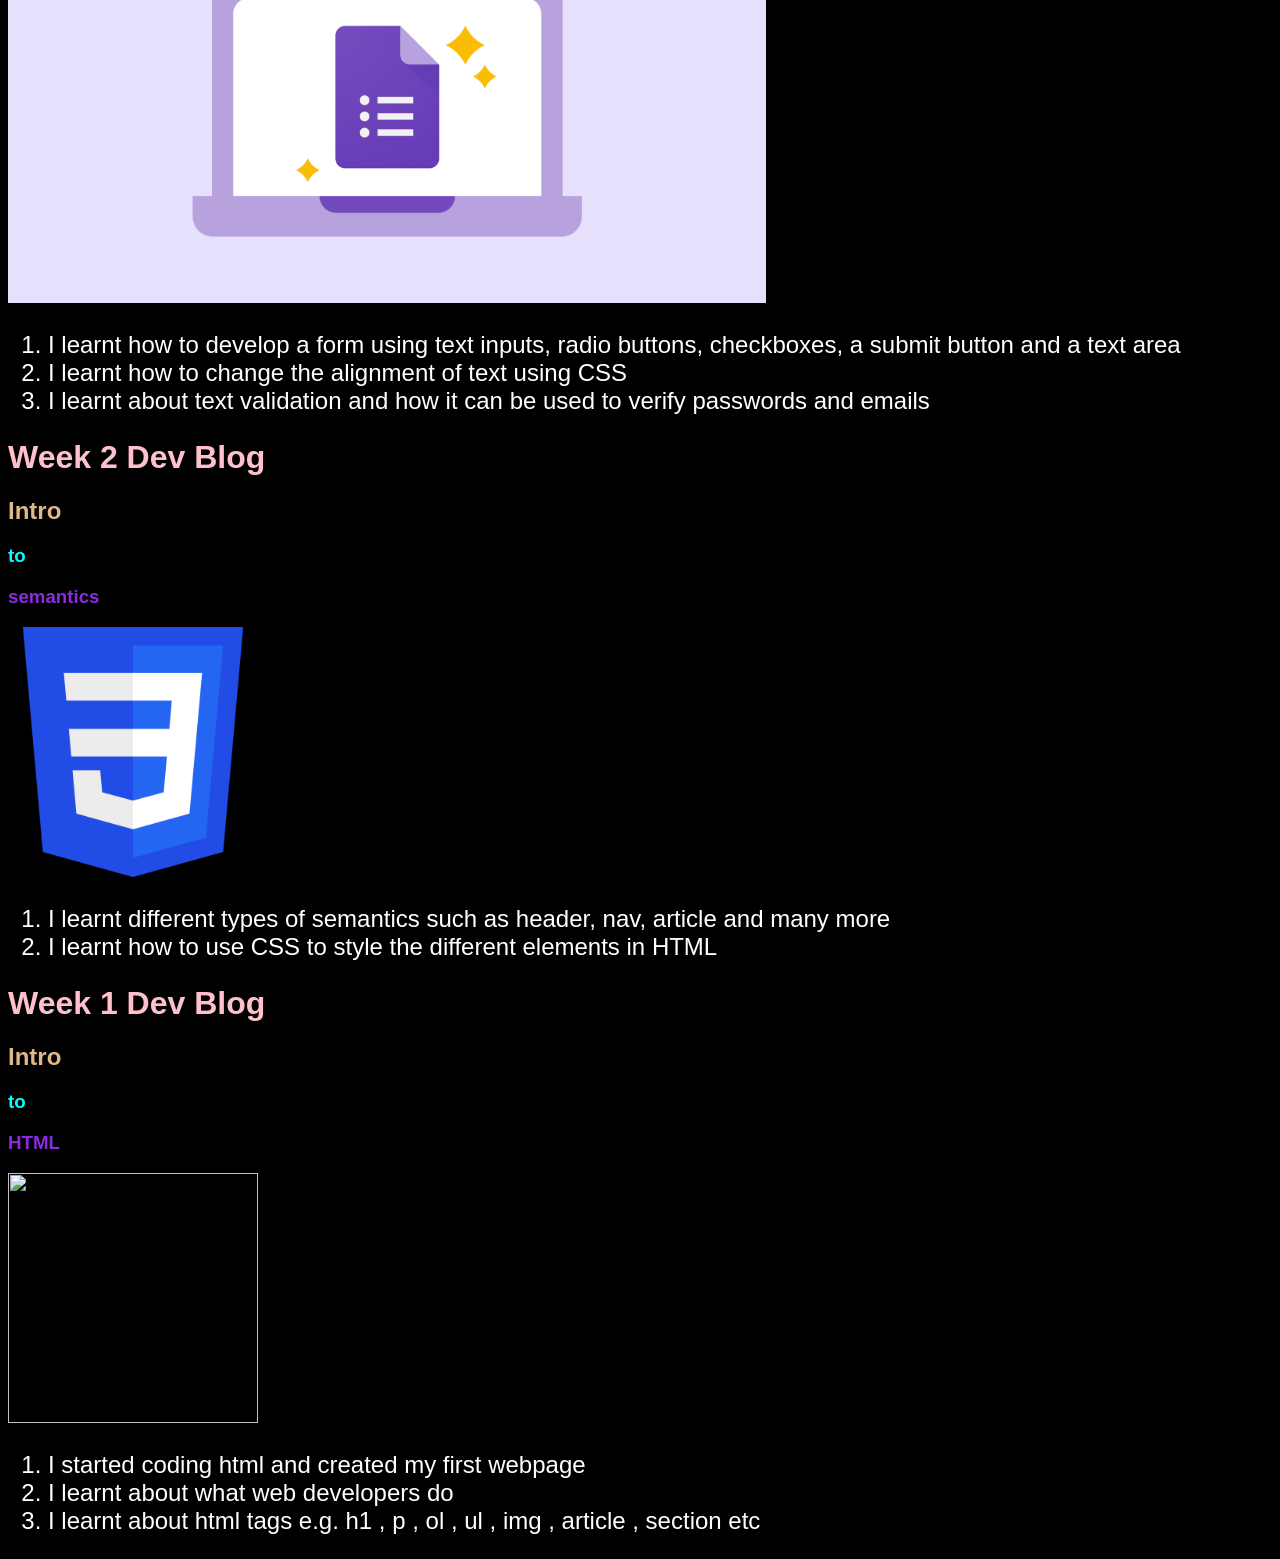
==== commit 03de5185: "Week 7" ====
--- a/index.html
+++ b/index.html
@@ -3,7 +3,8 @@
     <head>
         <title>Web Dev Blog</title>
         <link rel="stylesheet"href = "style.css">
-        
+        <meta charset="utf-8">
+        <meta name="viewport" content="width=device-width">
     </head>
     <body>
         
@@ -15,6 +16,17 @@
             <li><a href = "#">Week 1</a></li>
         </ul>
         
+        <h1 class = "textcolor">Week 7 Dev Blog</h1>
+        <h2 class = "textcolor2">Intro</h2>
+        <h3 class = "textcolor3">of</h3>
+        <h3>DOM Events Local Storage</h3>
+        <br><img src="localstorage.jpg" class="large_pic">
+        <ol  class="text">
+            <li class = "textcolor4"> I learnt how to use event listeners to help code my website functions (i.e. displaying a different message depending on if the username textbox is in focus or not)</li>
+            <li class = "textcolor4"> I learnt the different types of events which can be used in conjunction with event listeners to perform tasks only Javascript can achieve</li>
+            <li class = "textcolor4"> I learnt how to use JSON storage to store information on a browser</li>
+        </ol>
+
         <h1 class = "textcolor">Week 6 Dev Blog</h1>
         <h2 class = "textcolor2">Intro</h2>
         <h3 class = "textcolor3">of</h3>
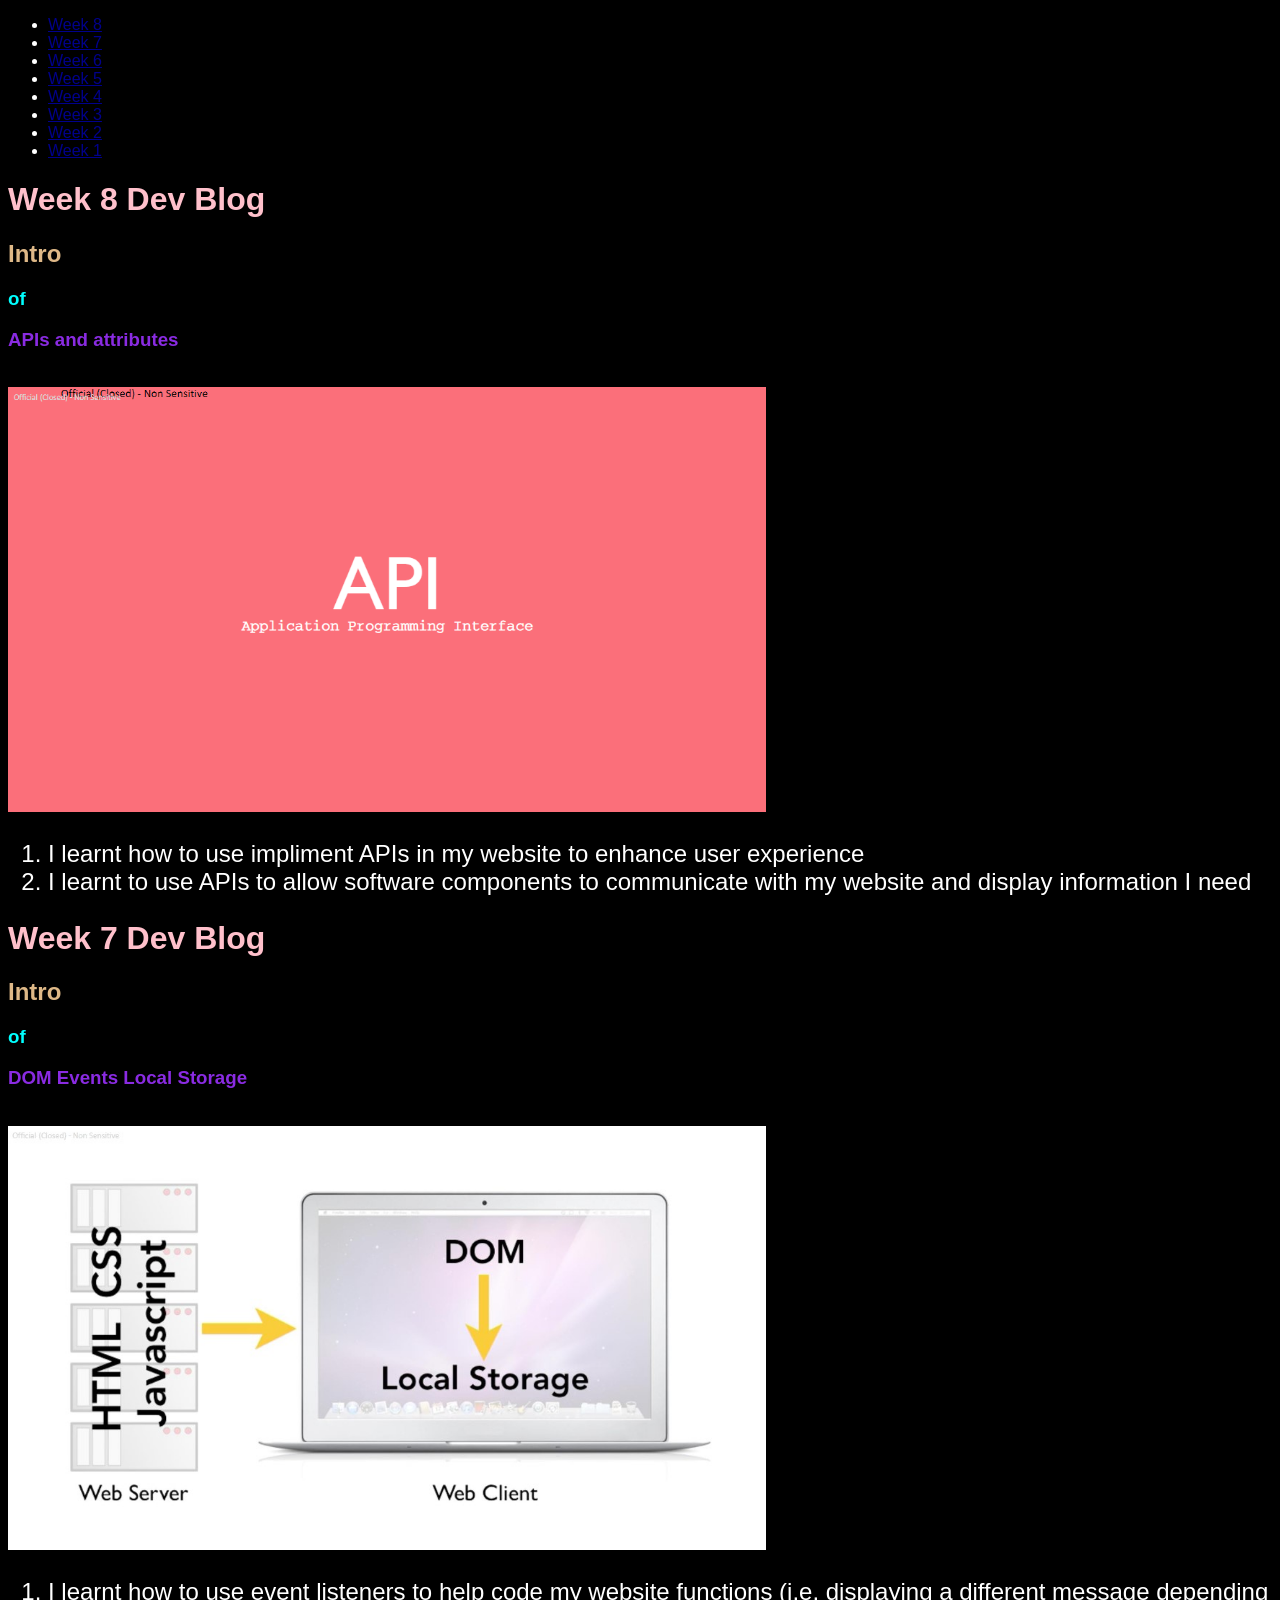
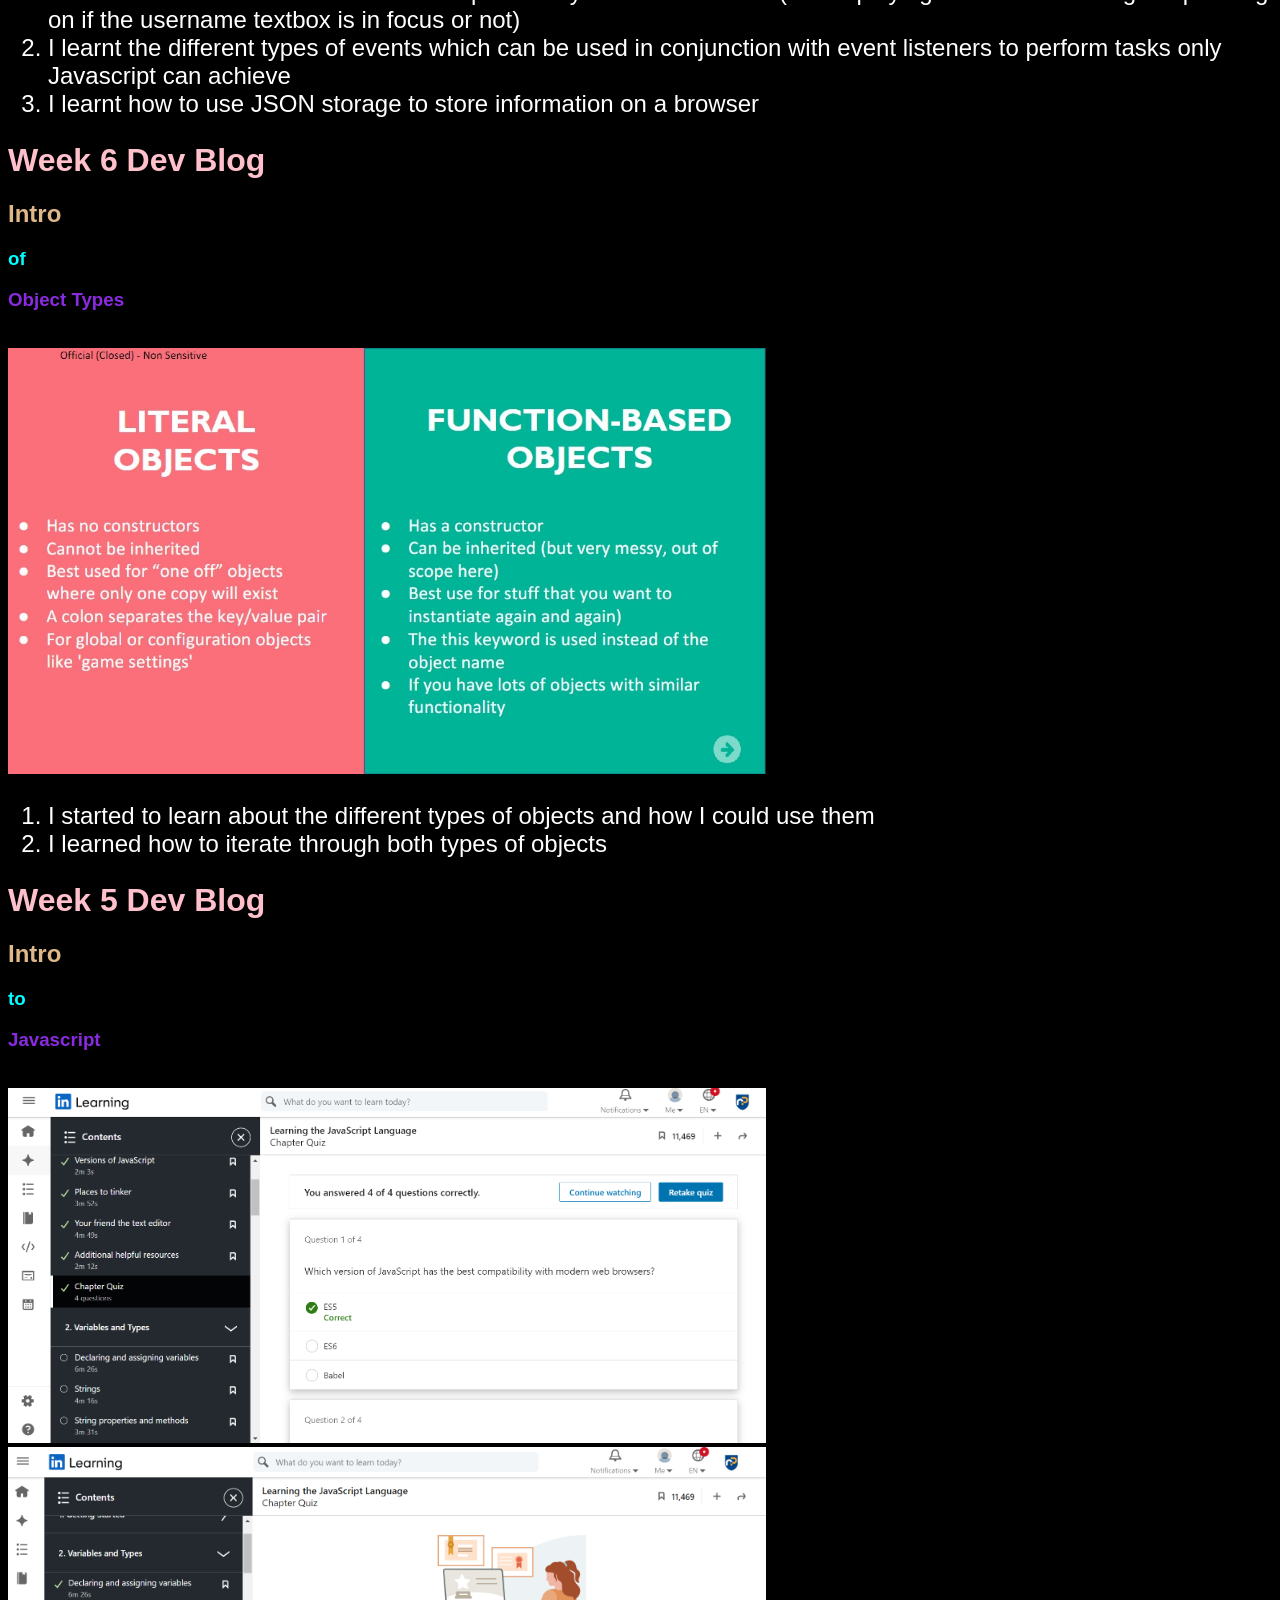
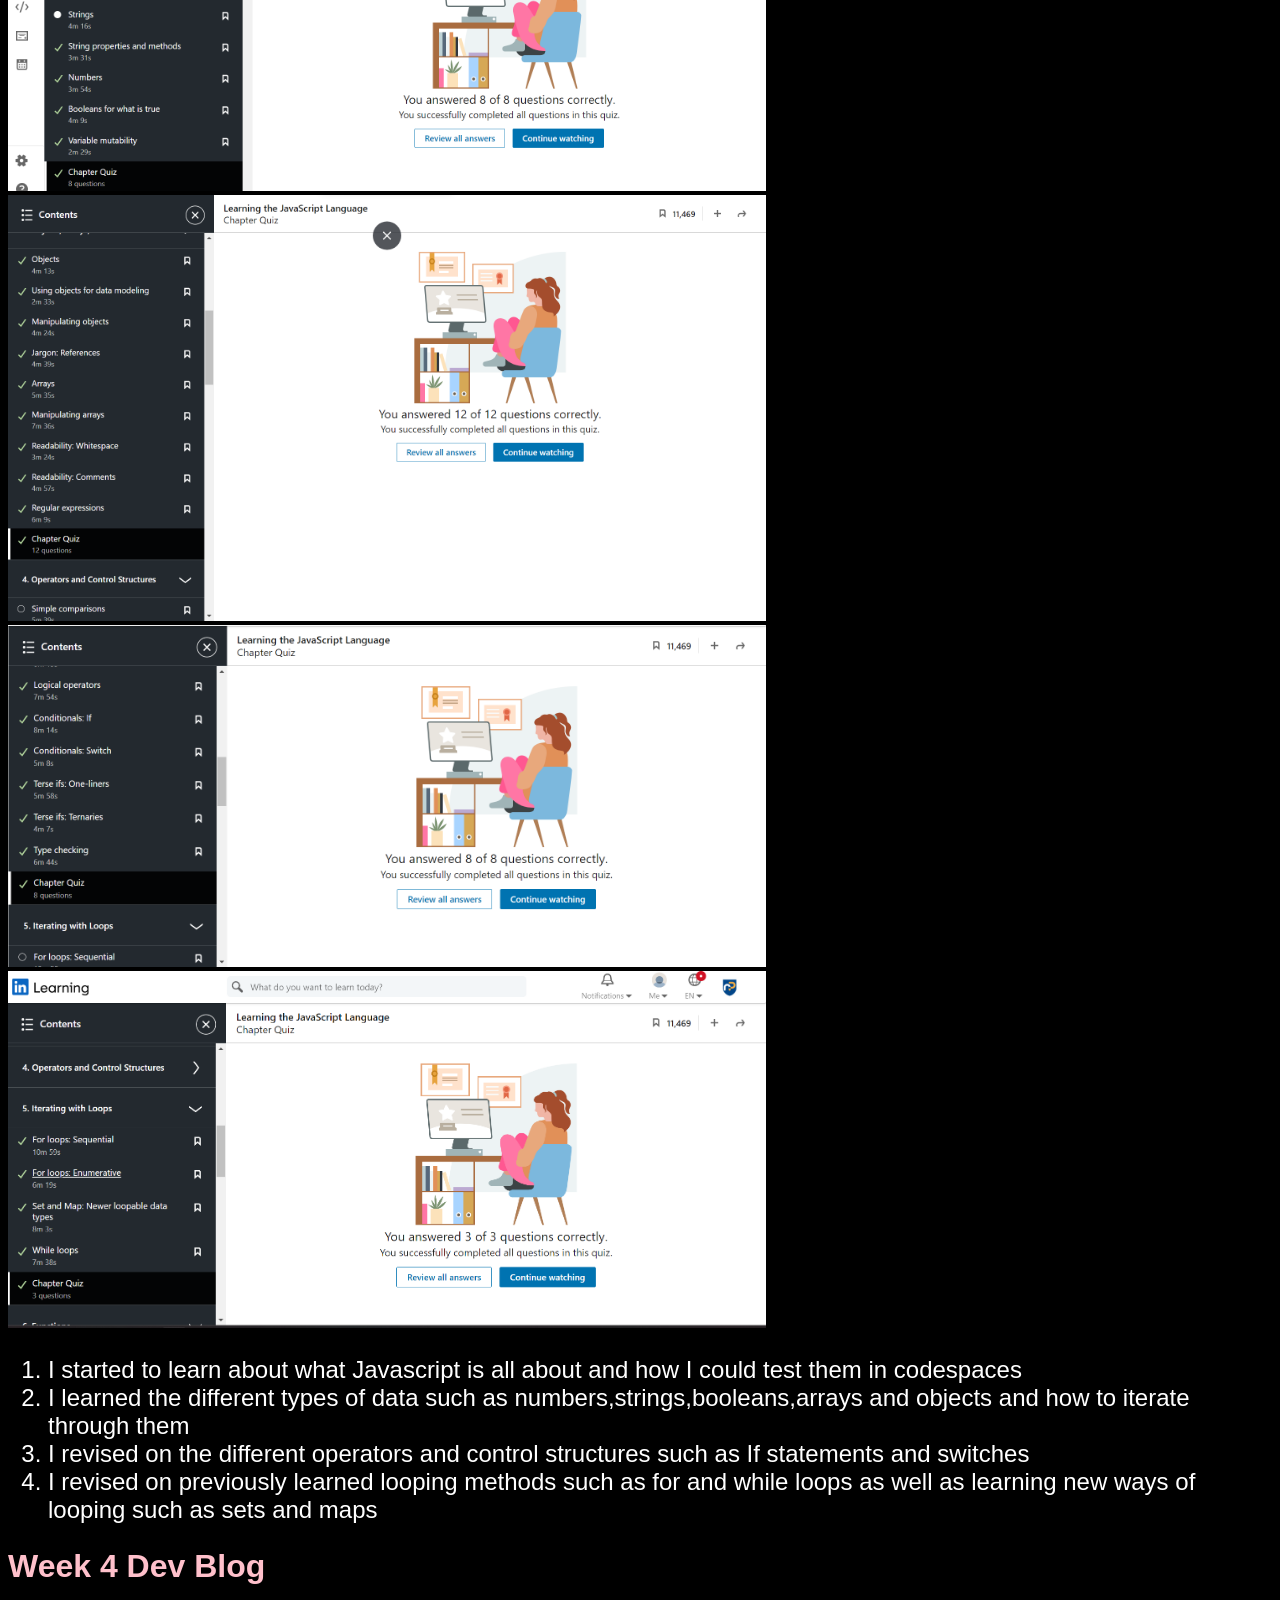
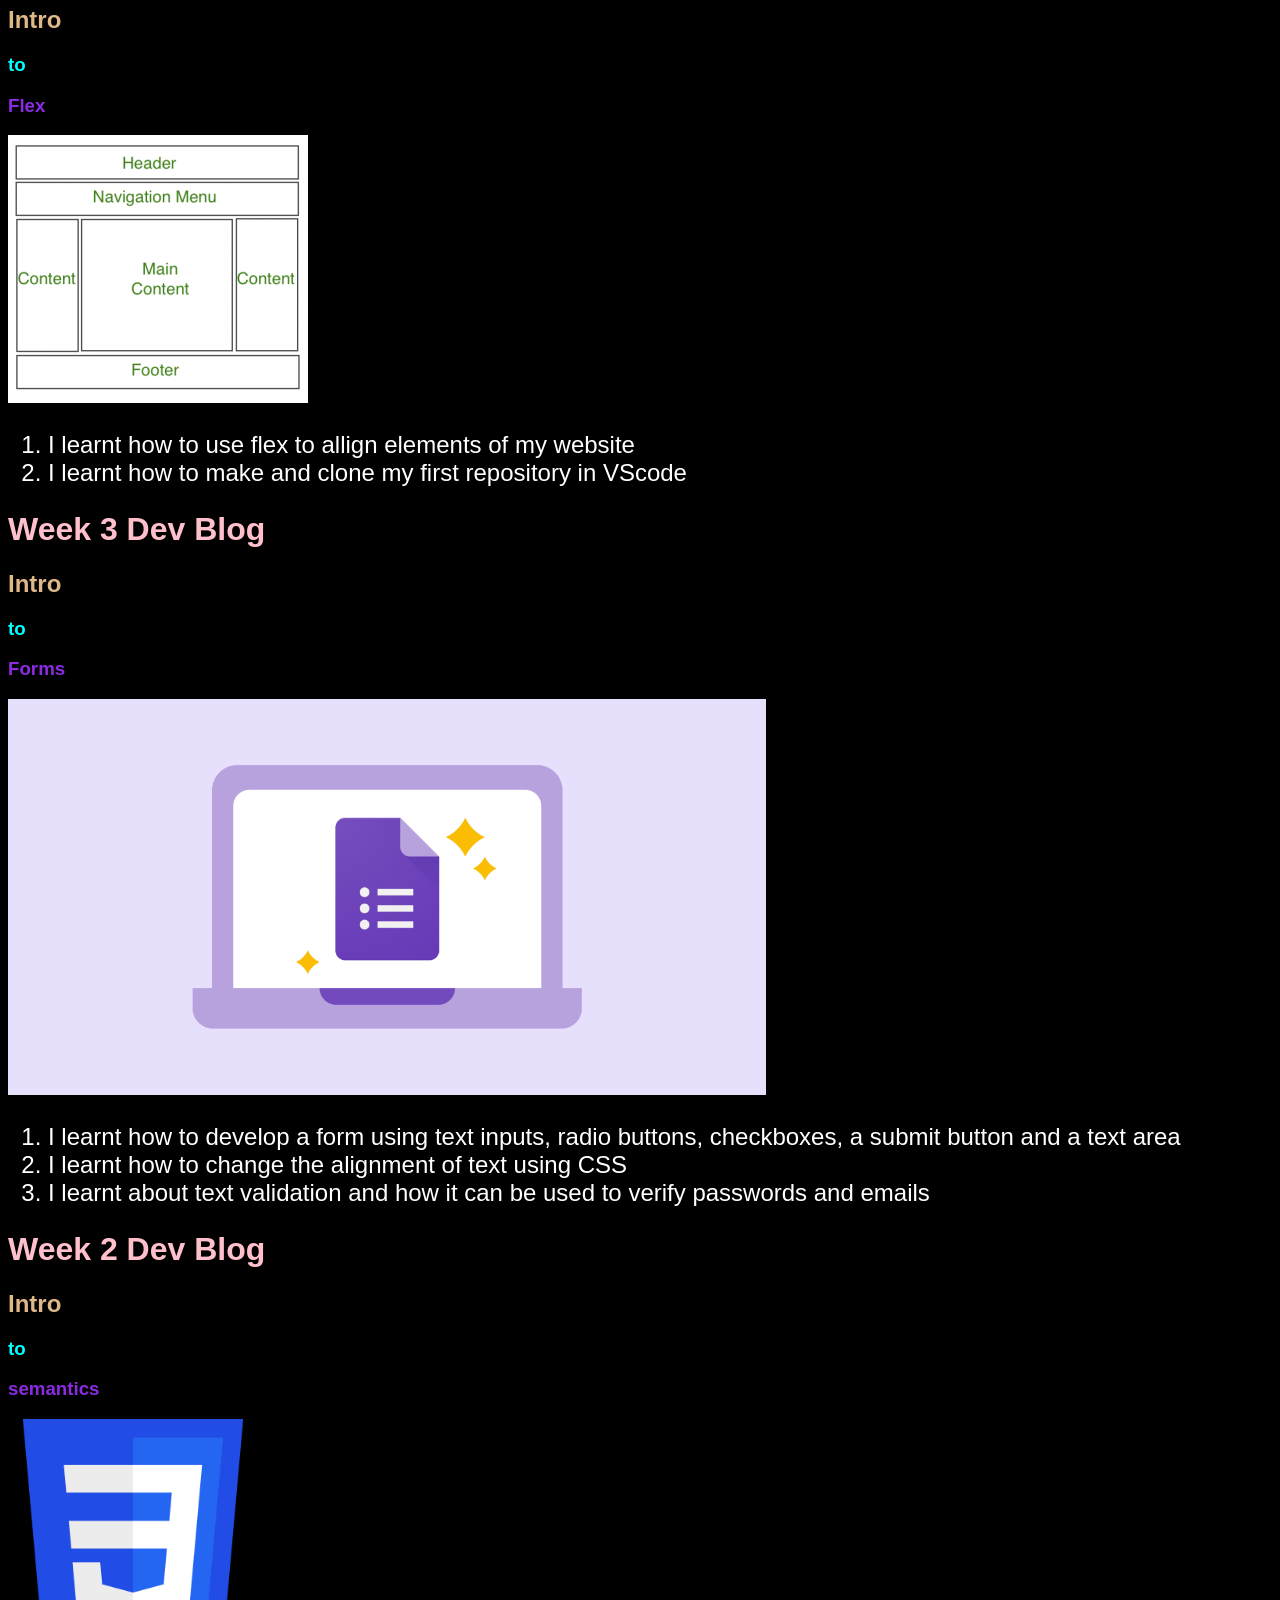
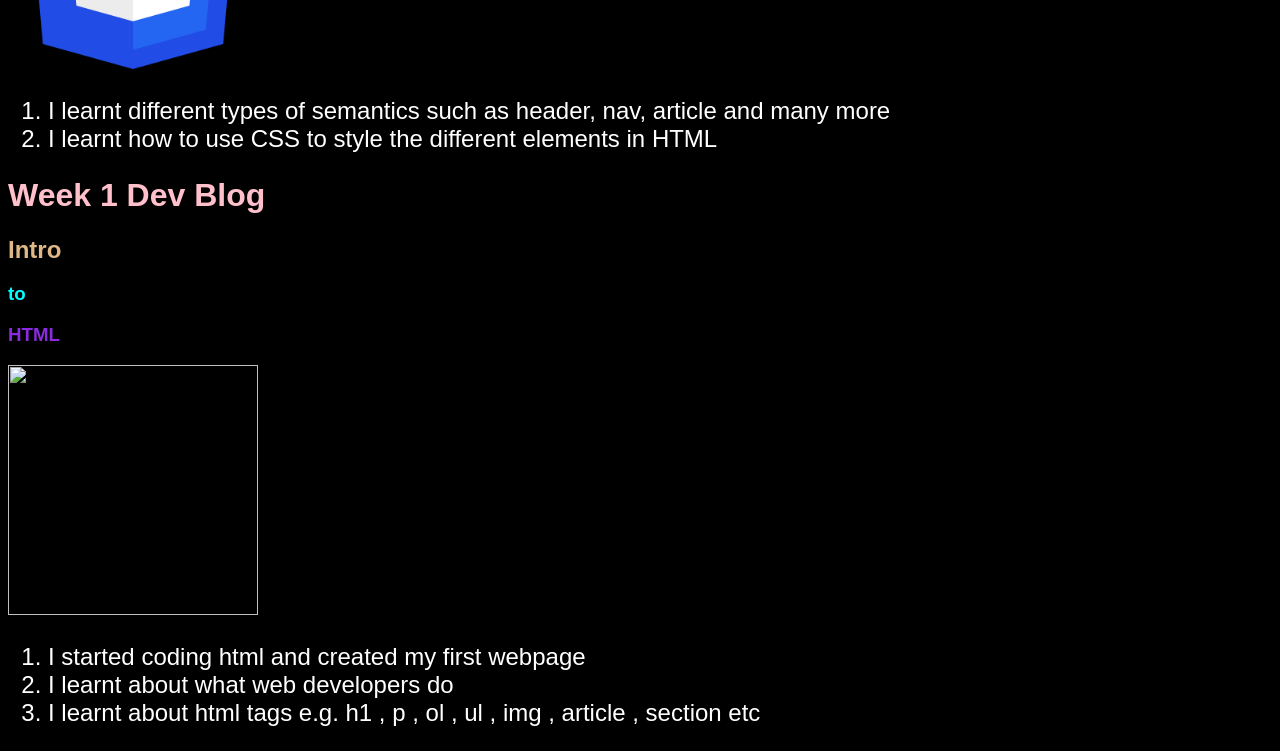
==== commit 4d2b6593: "week-8" ====
--- a/index.html
+++ b/index.html
@@ -9,12 +9,24 @@
     <body>
         
         <ul>
+            <li><a href = "#">Week 8</a></li>
+            <li><a href = "#">Week 7</a></li>
+            <li><a href = "#">Week 6</a></li>
             <li><a href = "#">Week 5</a></li>
             <li><a href = "#">Week 4</a></li>
             <li><a href = "#">Week 3</a></li>
             <li><a href = "#">Week 2</a></li>
             <li><a href = "#">Week 1</a></li>
         </ul>
+        <h1 class = "textcolor">Week 8 Dev Blog</h1>
+        <h2 class = "textcolor2">Intro</h2>
+        <h3 class = "textcolor3">of</h3>
+        <h3>APIs and attributes</h3>
+        <br><img src="api.png" class="large_pic">
+        <ol  class="text">
+            <li class = "textcolor4"> I learnt how to use impliment APIs in my website to enhance user experience</li>
+            <li class = "textcolor4"> I learnt to use APIs to allow software components to communicate with my website and display information I need</li>
+        </ol>
         
         <h1 class = "textcolor">Week 7 Dev Blog</h1>
         <h2 class = "textcolor2">Intro</h2>
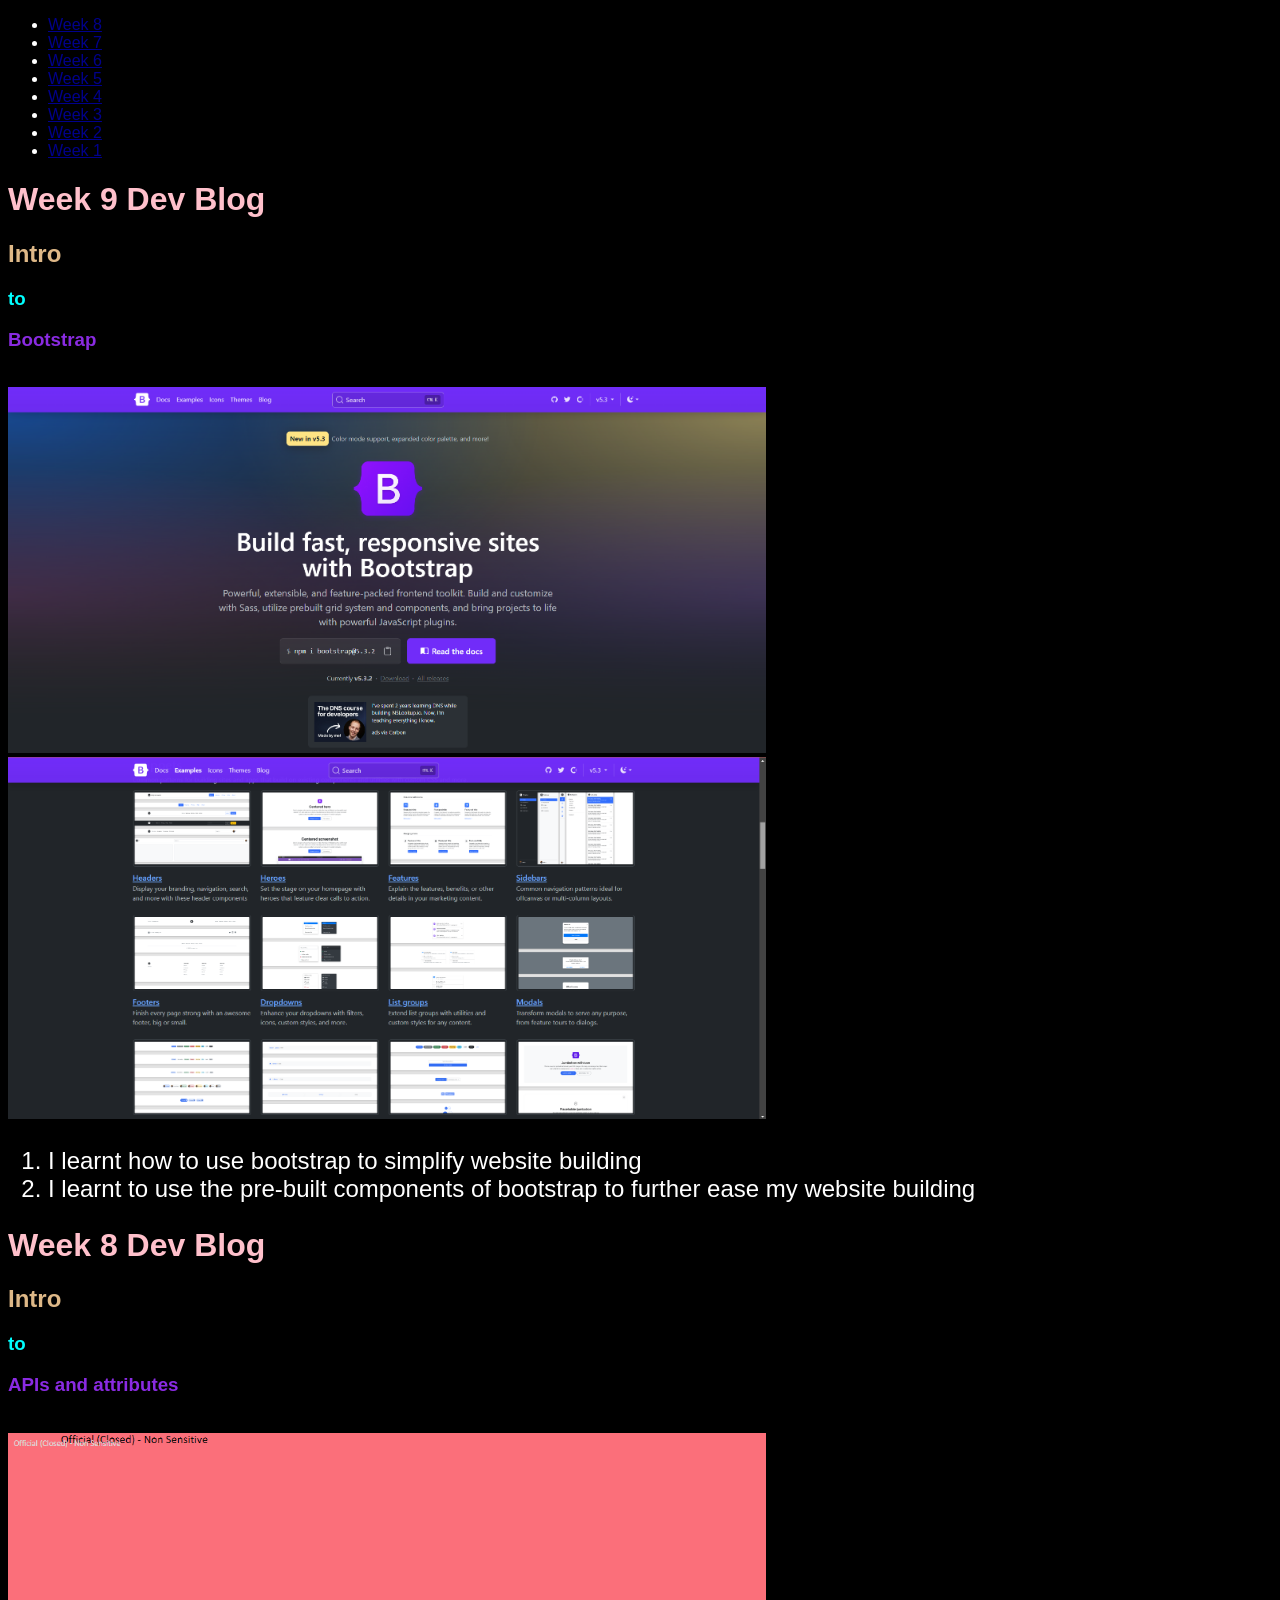
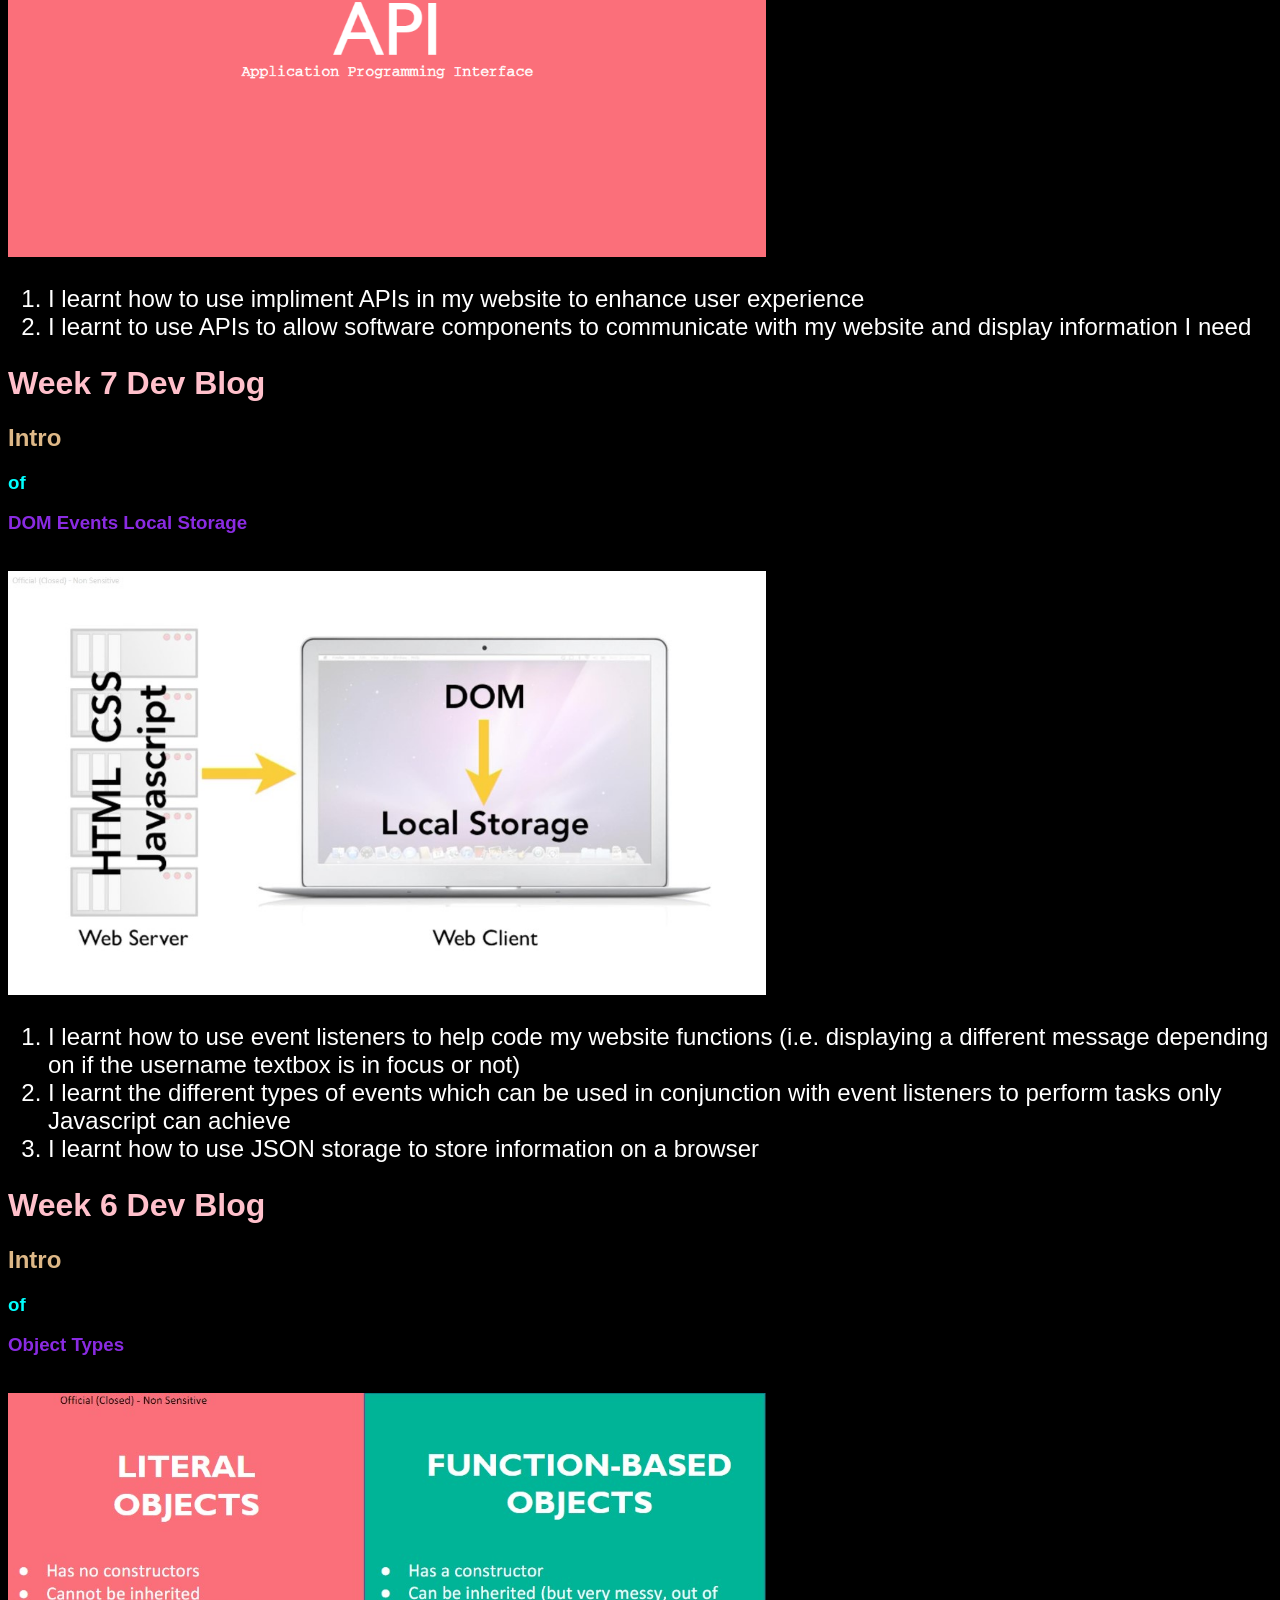
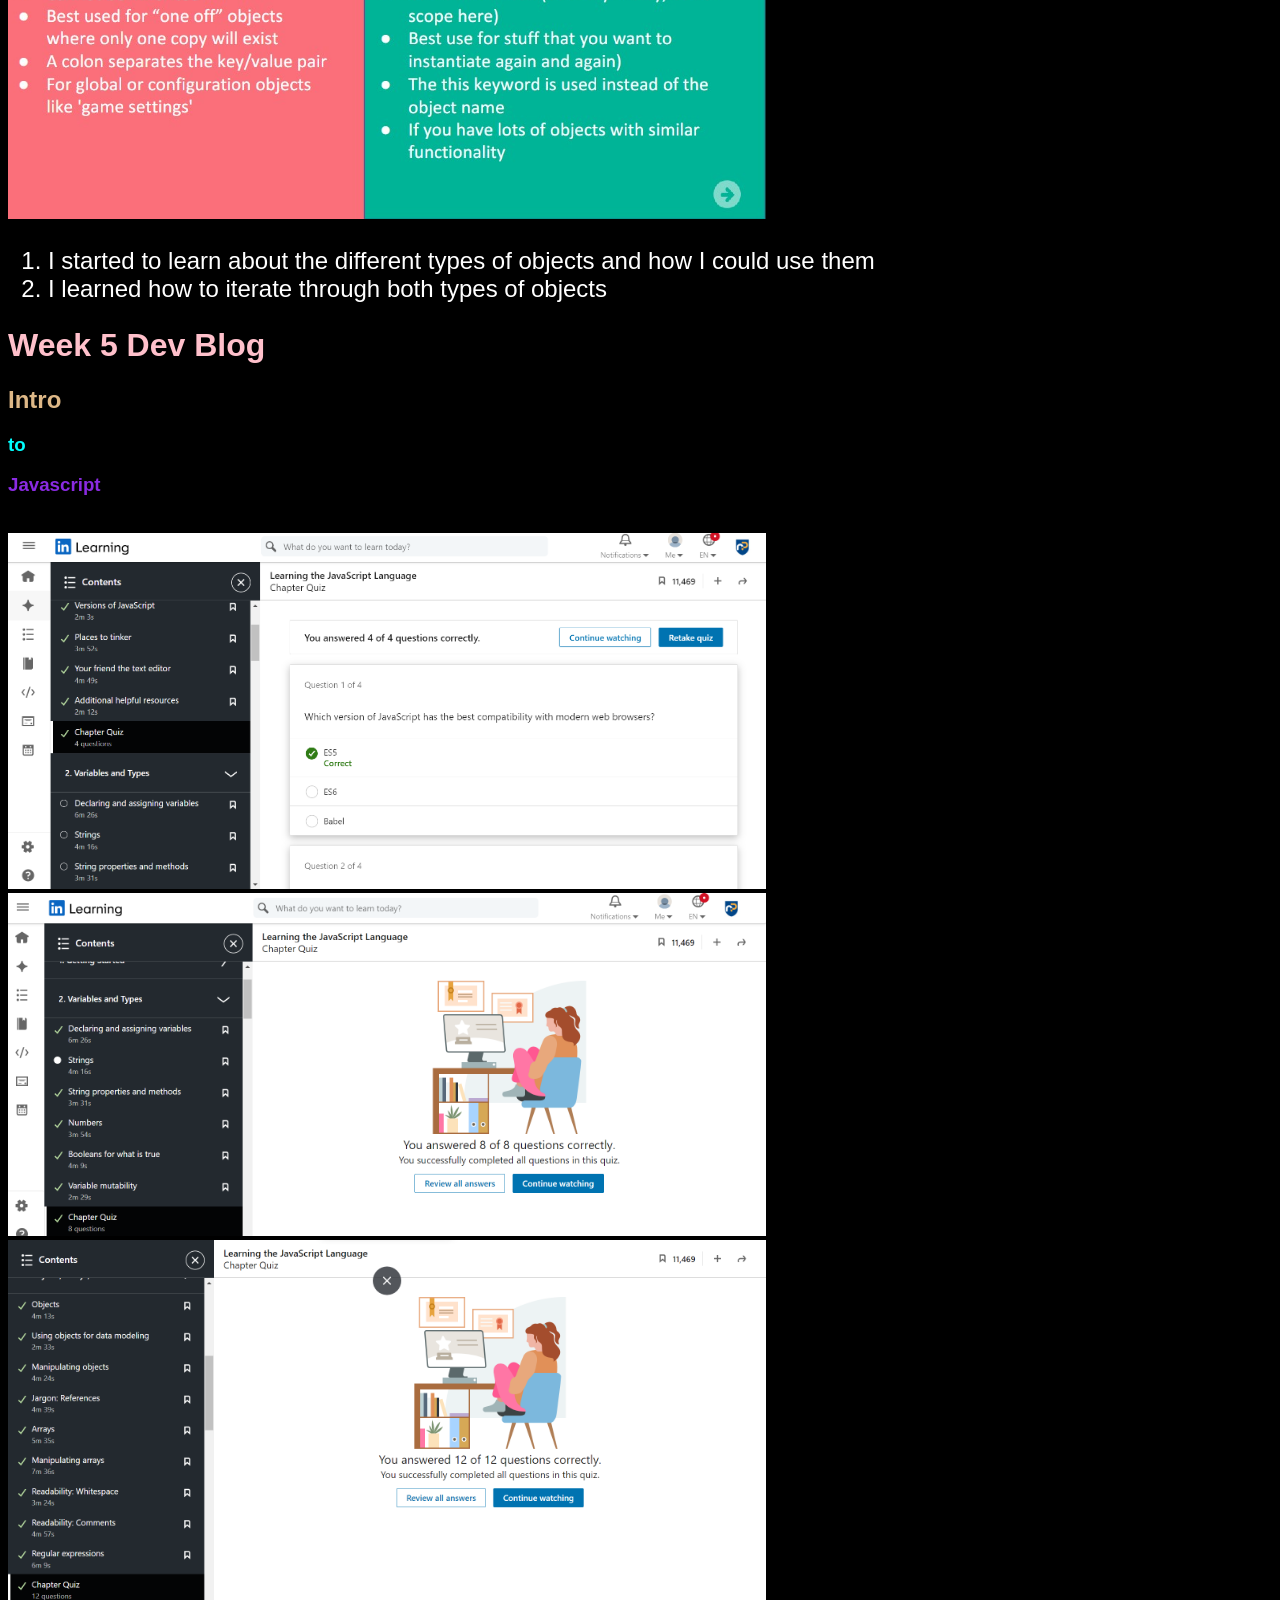
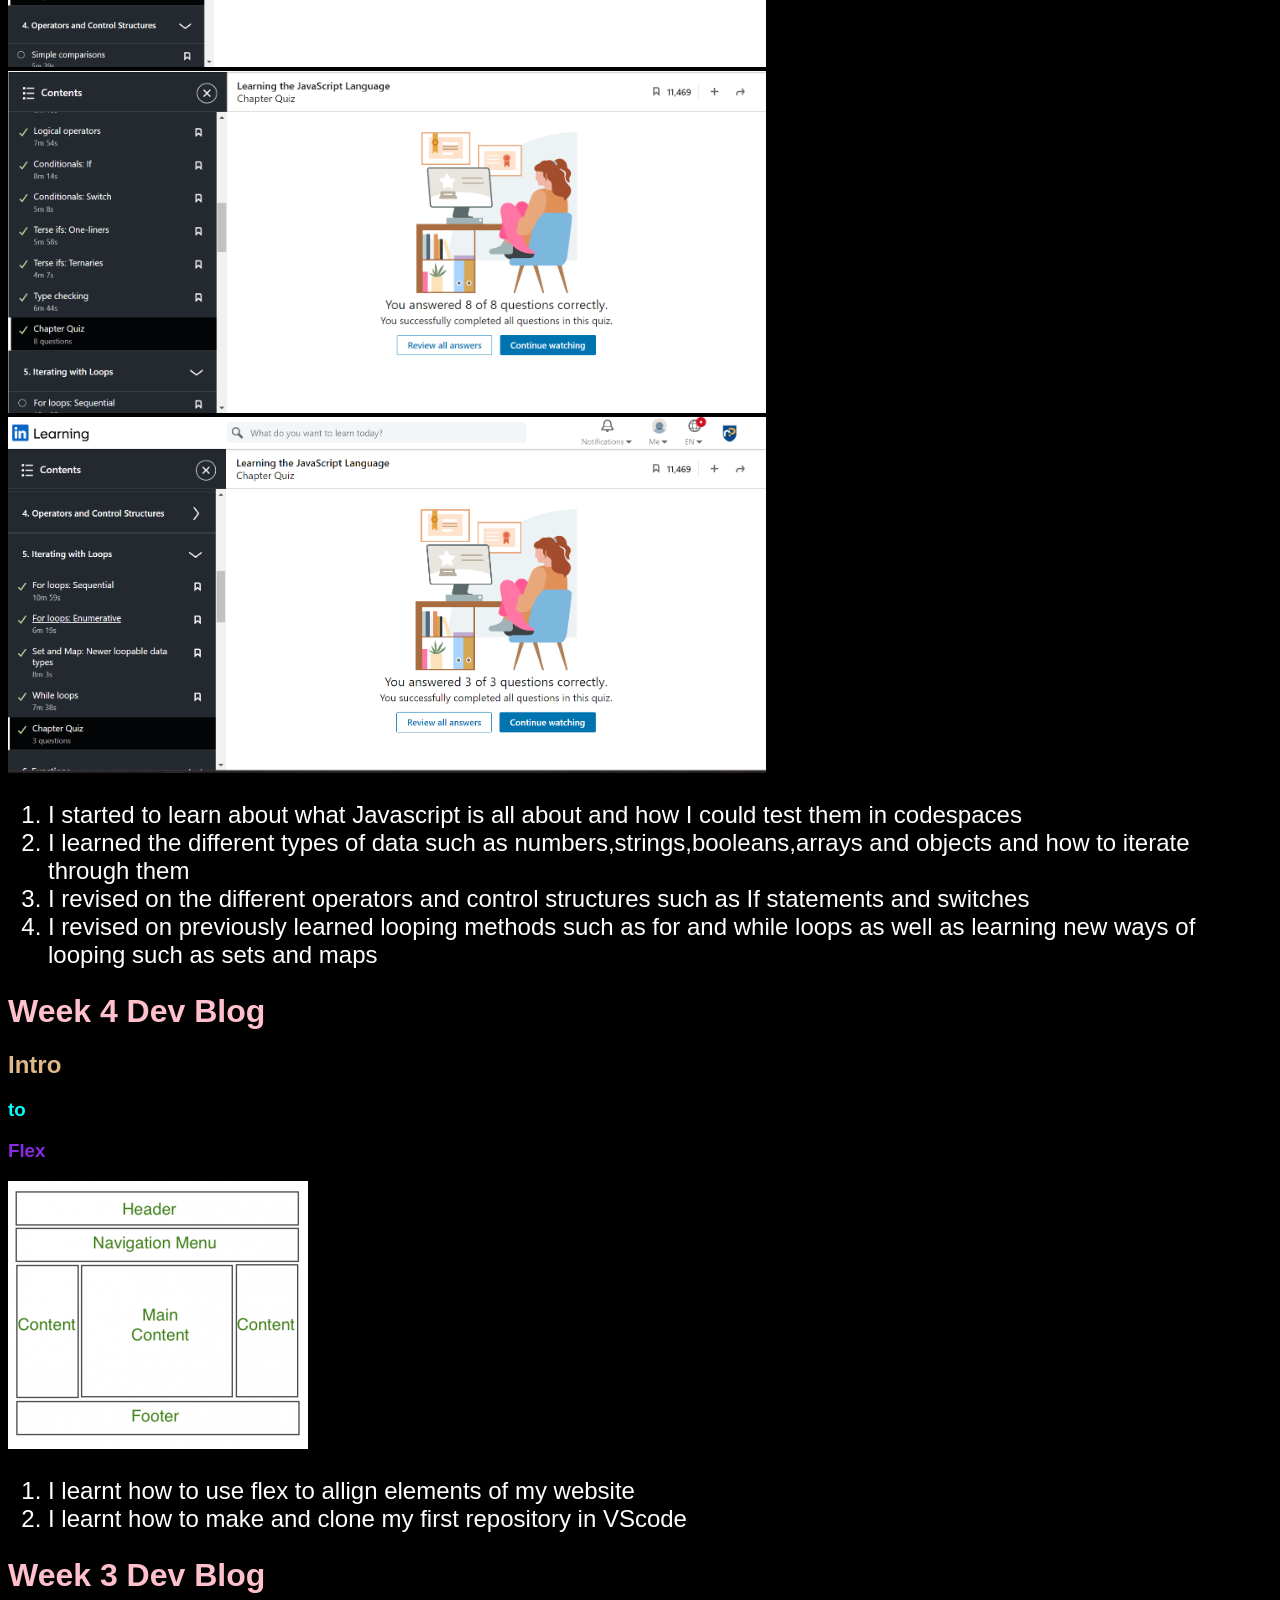
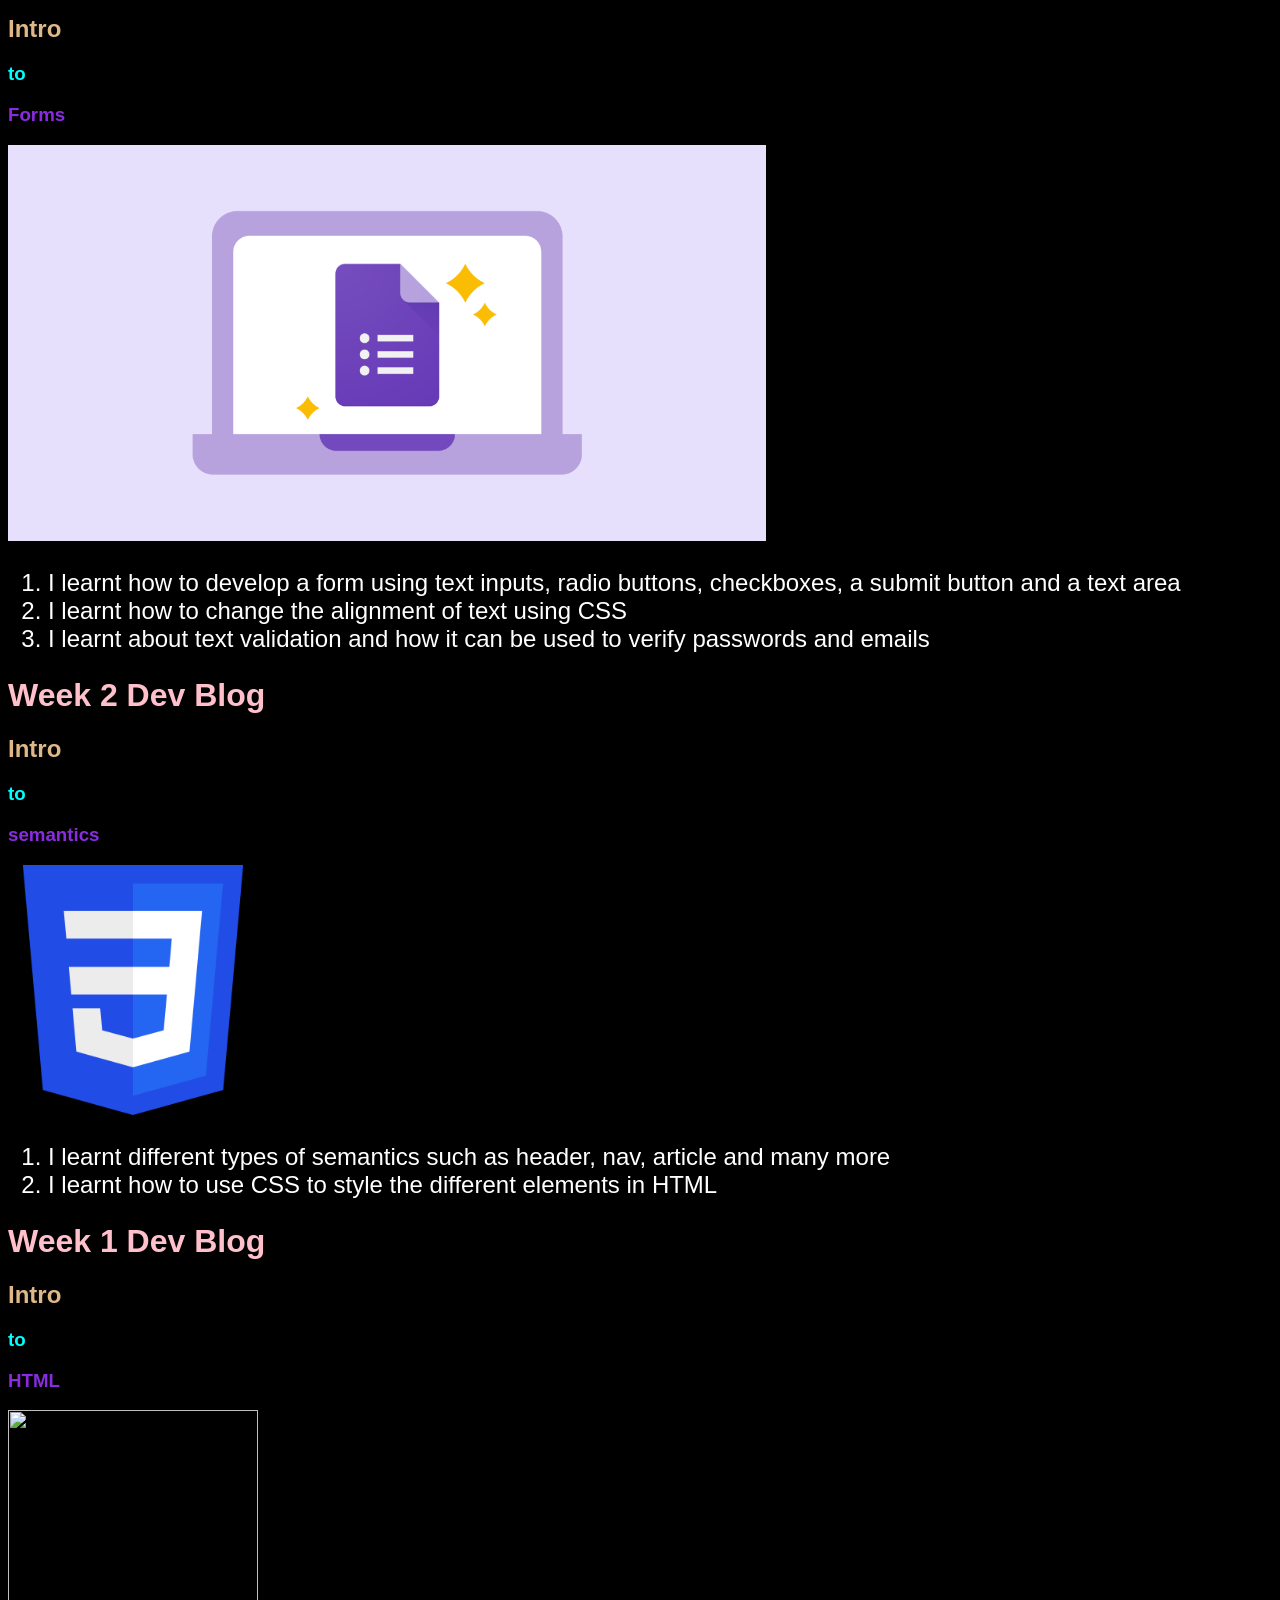
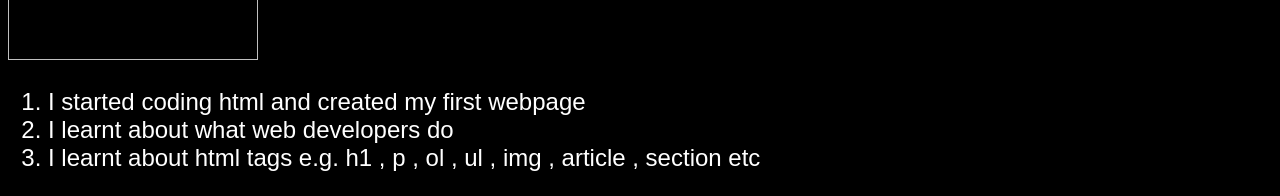
==== commit b469b07e: "week-9" ====
--- a/index.html
+++ b/index.html
@@ -18,9 +18,21 @@
             <li><a href = "#">Week 2</a></li>
             <li><a href = "#">Week 1</a></li>
         </ul>
+
+        <h1 class = "textcolor">Week 9 Dev Blog</h1>
+        <h2 class = "textcolor2">Intro</h2>
+        <h3 class = "textcolor3">to</h3>
+        <h3>Bootstrap</h3>
+        <br><img src="bootstrap1.png" class="large_pic">
+        <br><img src="bootstrap2.png" class="large_pic">
+        <ol  class="text">
+            <li class = "textcolor4"> I learnt how to use bootstrap to simplify website building</li>
+            <li class = "textcolor4"> I learnt to use the pre-built components of bootstrap to further ease my website building</li>
+        </ol>
+
         <h1 class = "textcolor">Week 8 Dev Blog</h1>
         <h2 class = "textcolor2">Intro</h2>
-        <h3 class = "textcolor3">of</h3>
+        <h3 class = "textcolor3">to</h3>
         <h3>APIs and attributes</h3>
         <br><img src="api.png" class="large_pic">
         <ol  class="text">
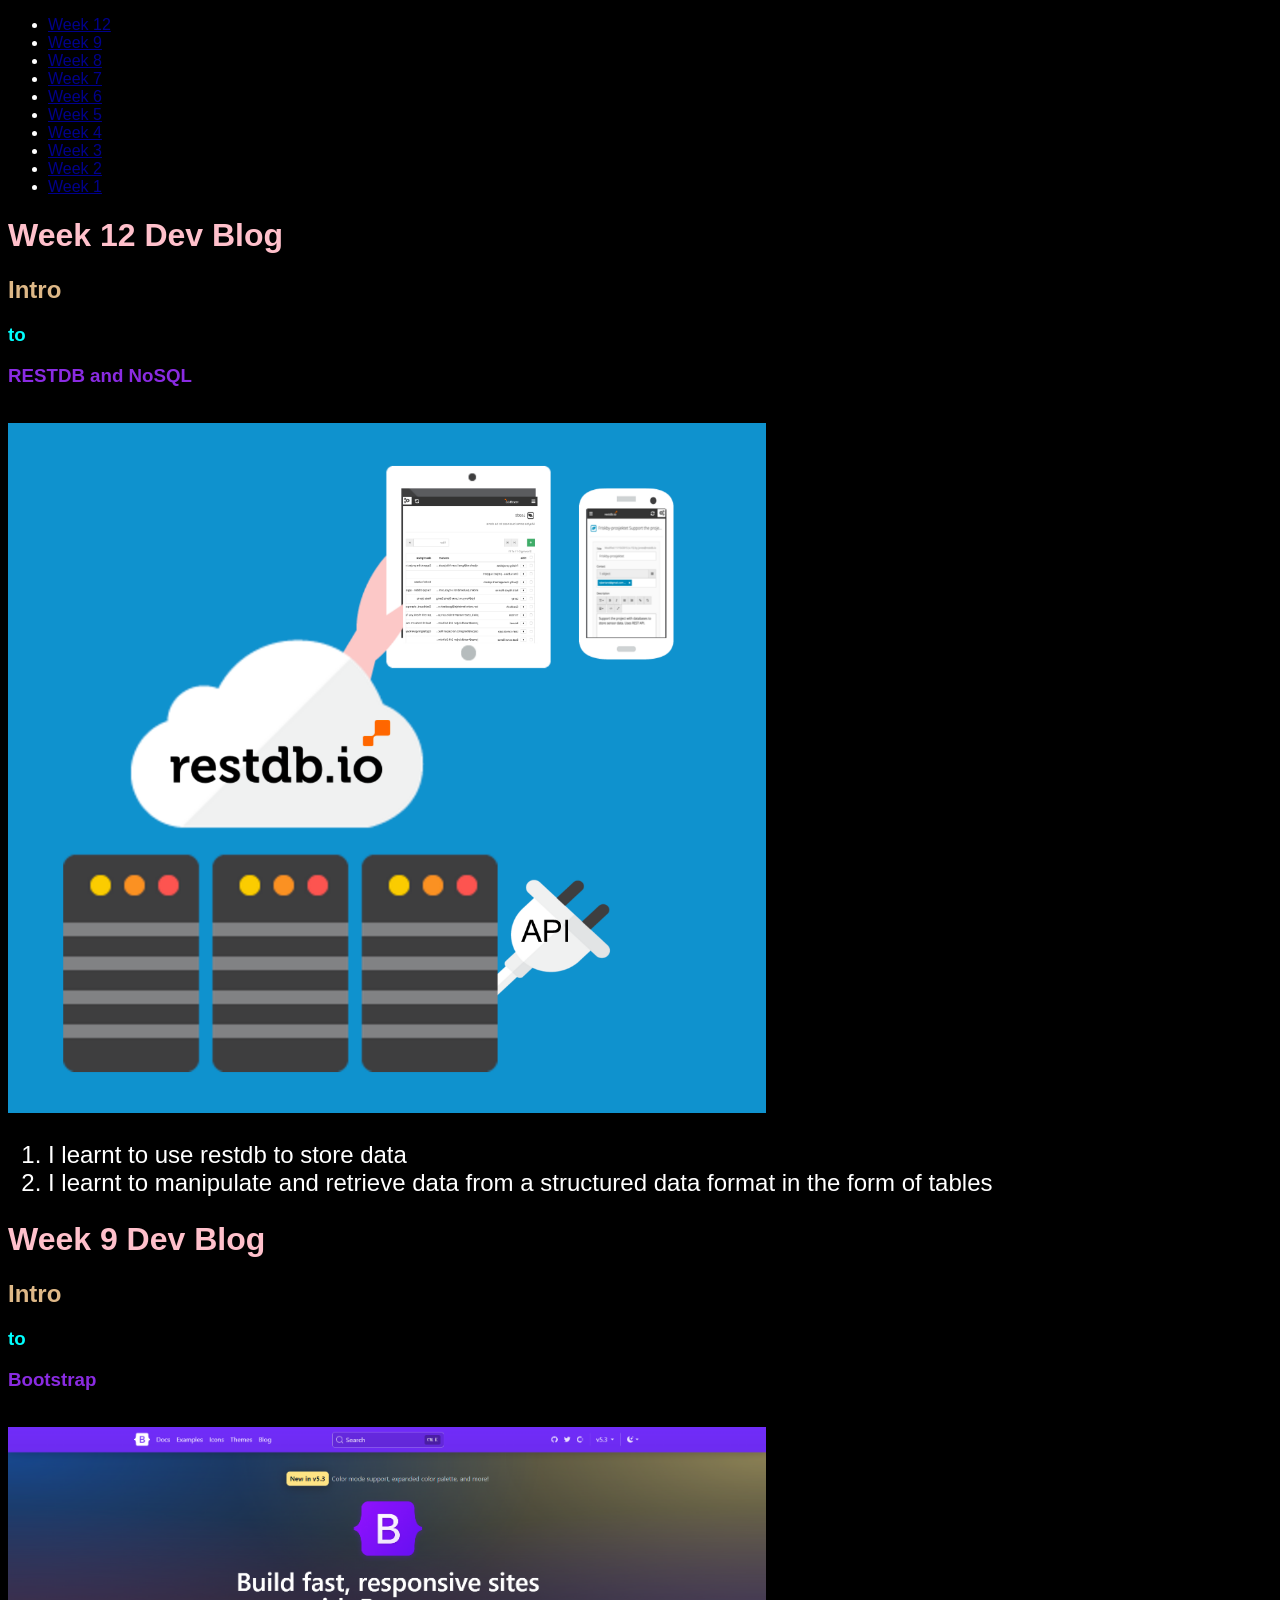
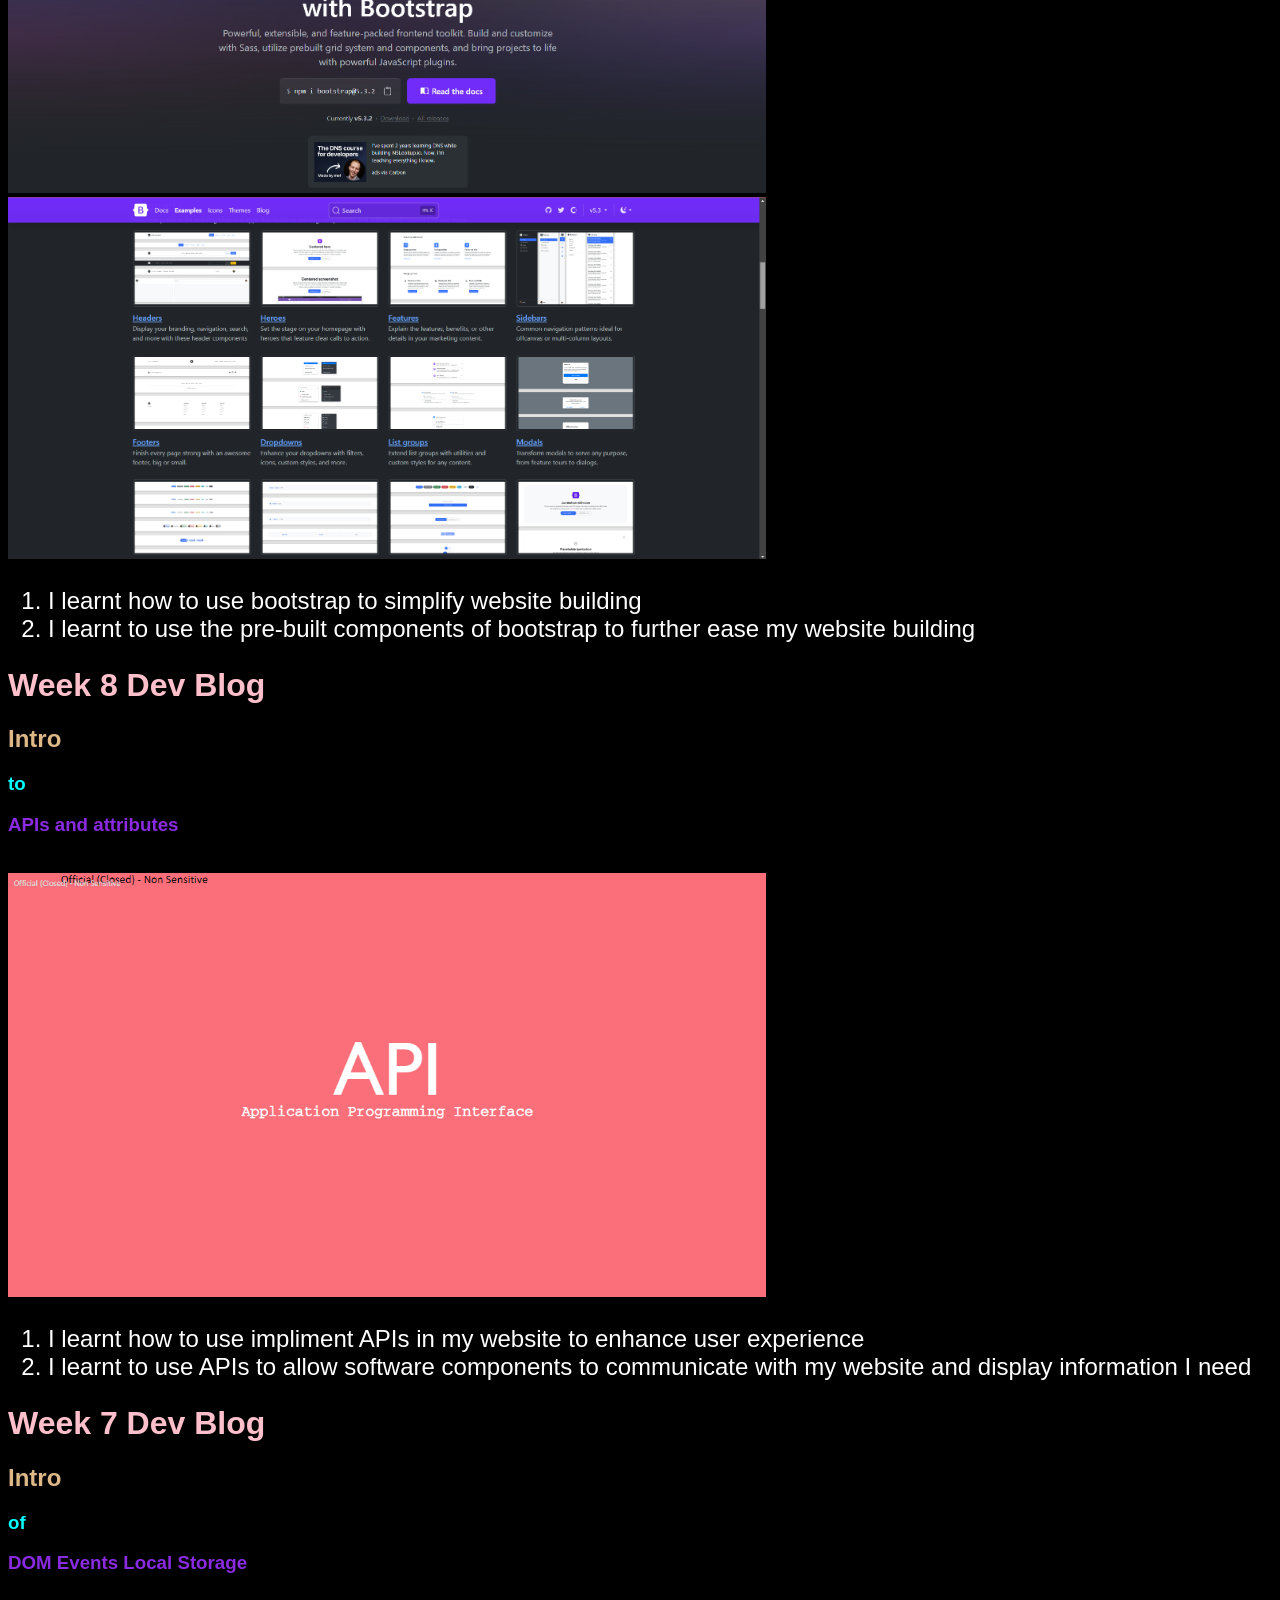
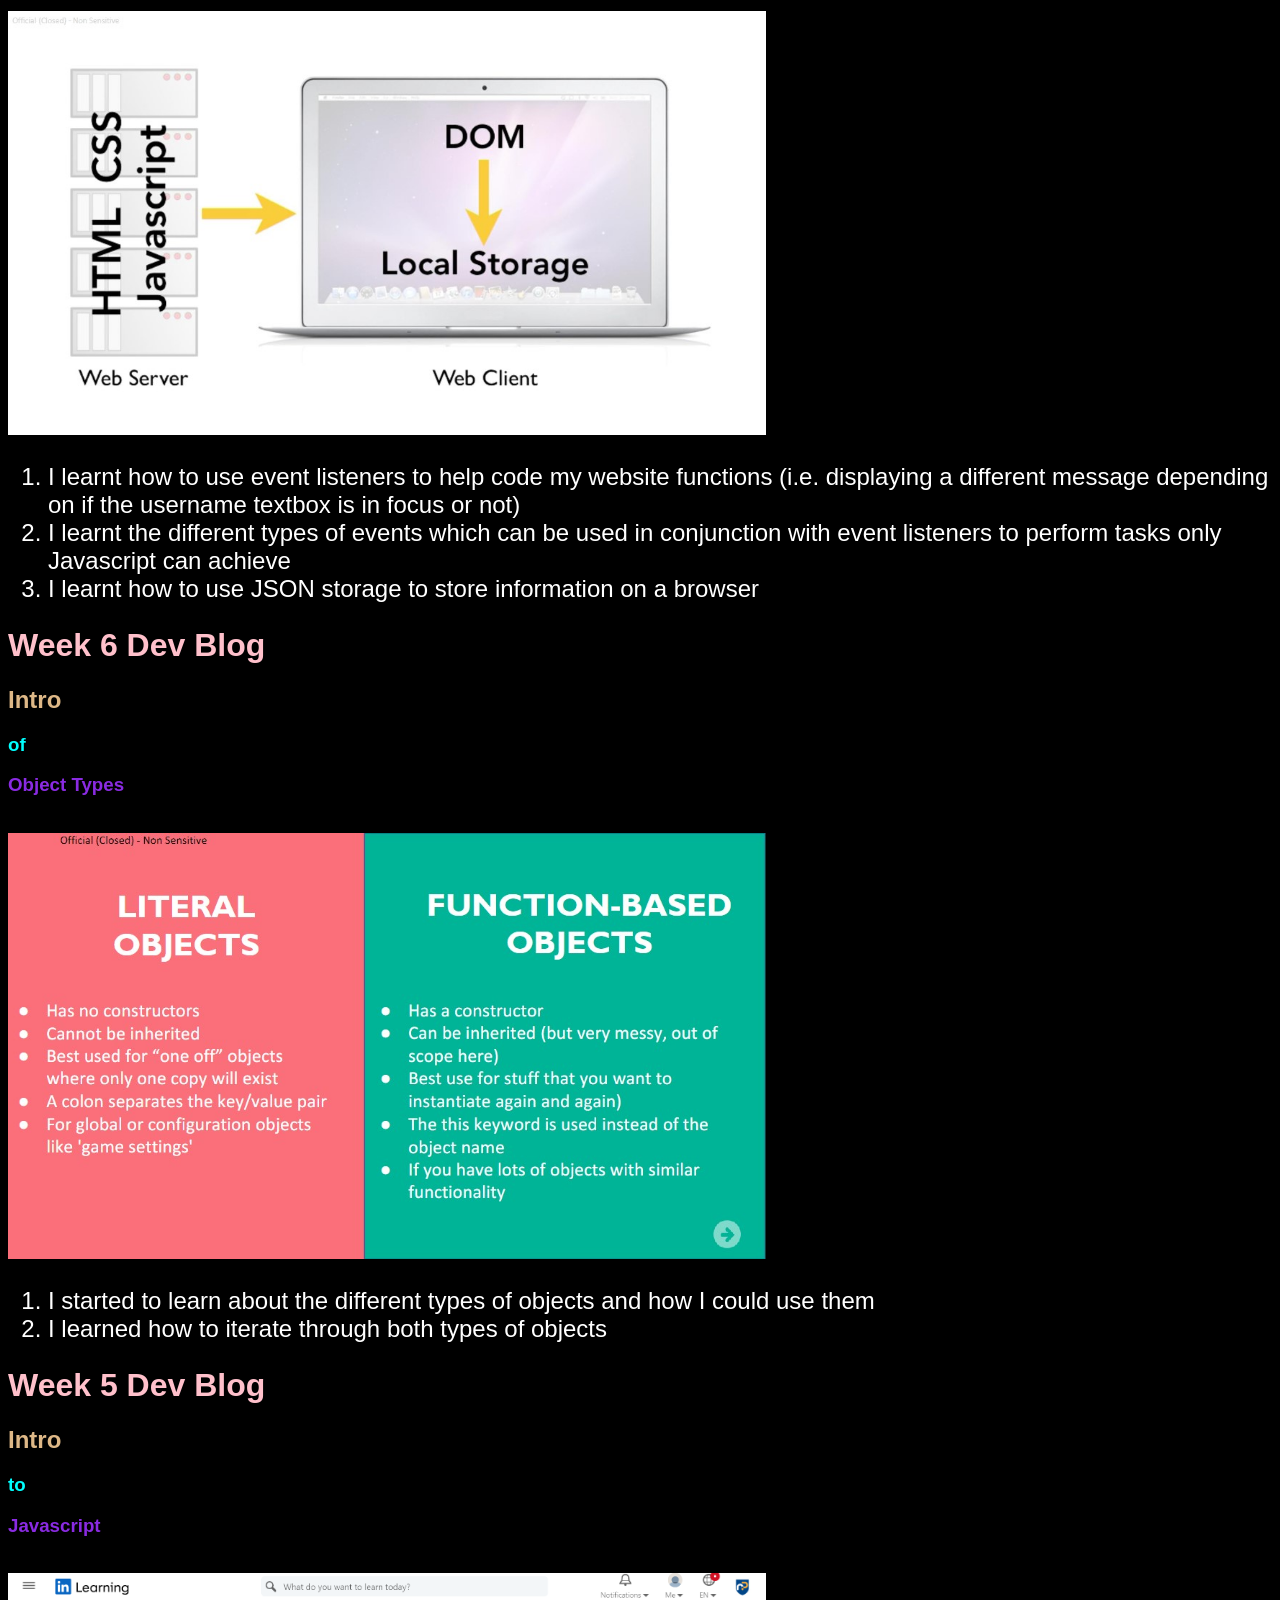
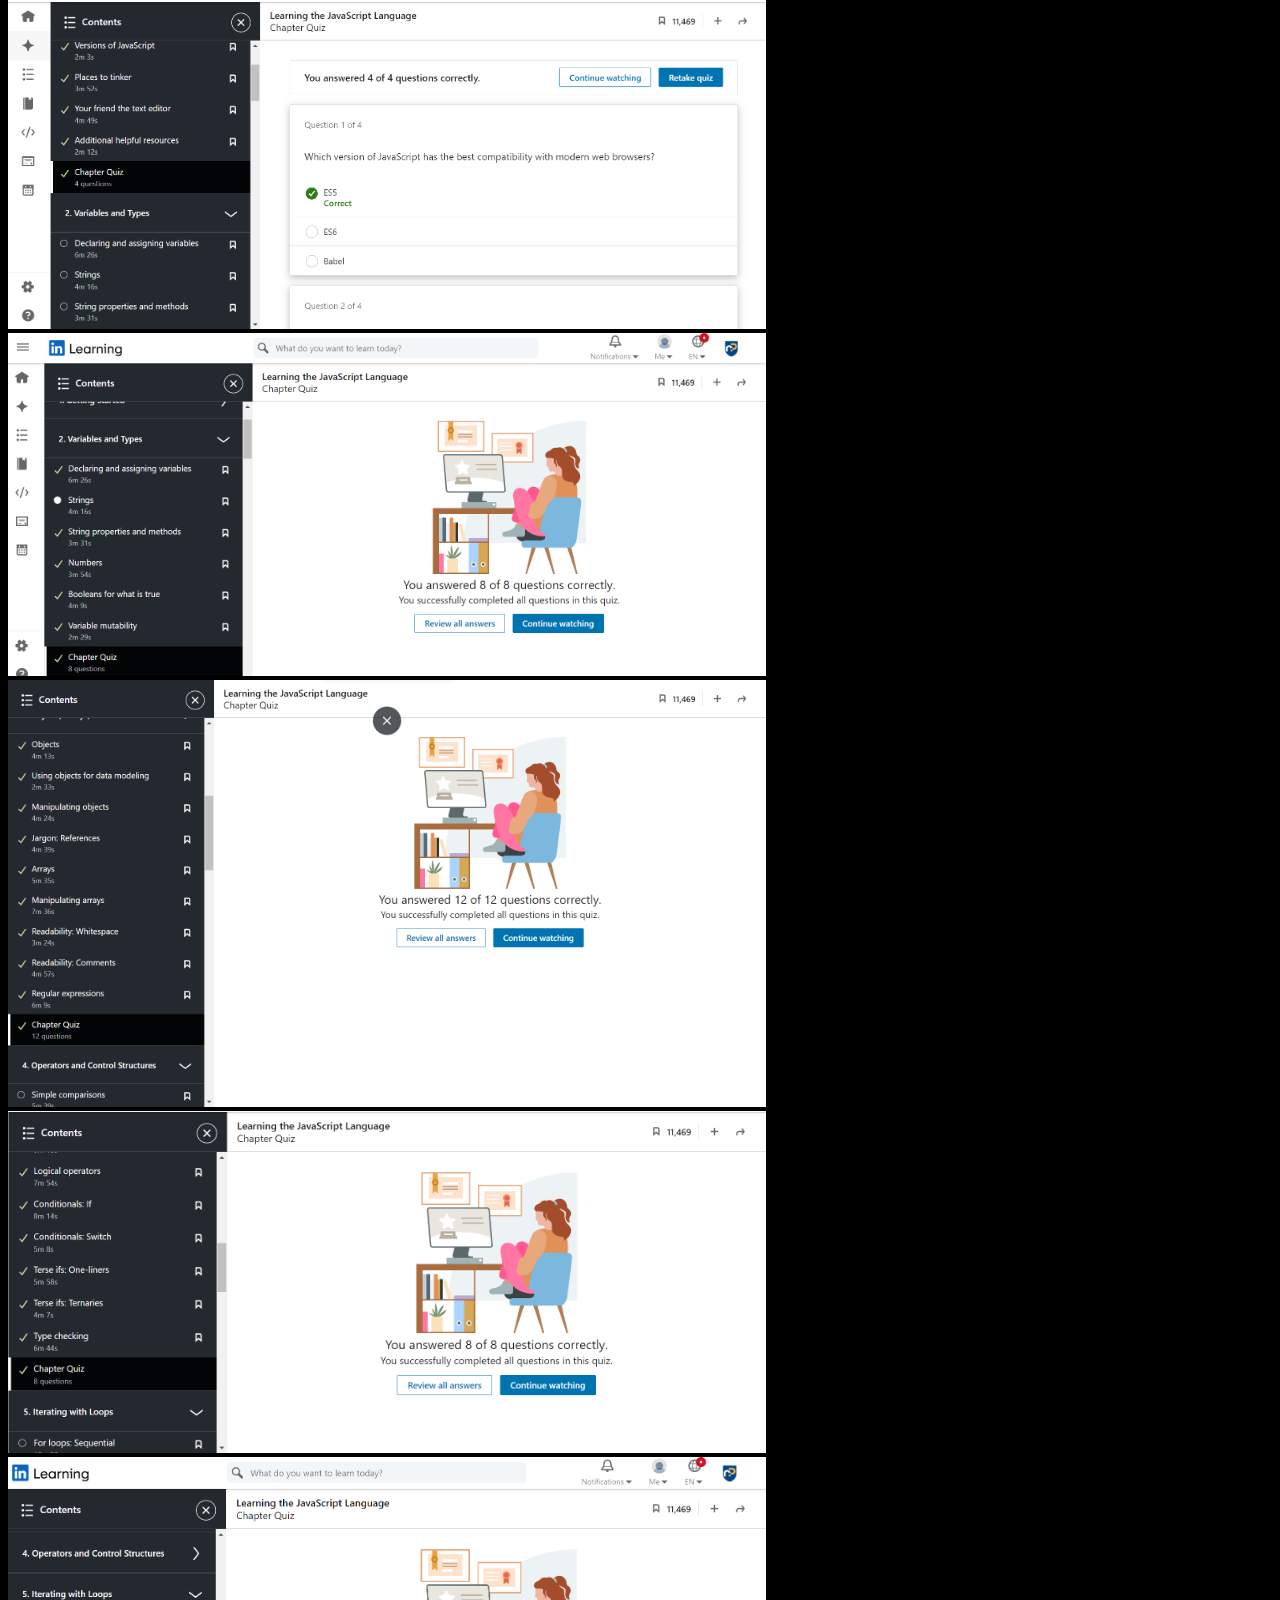
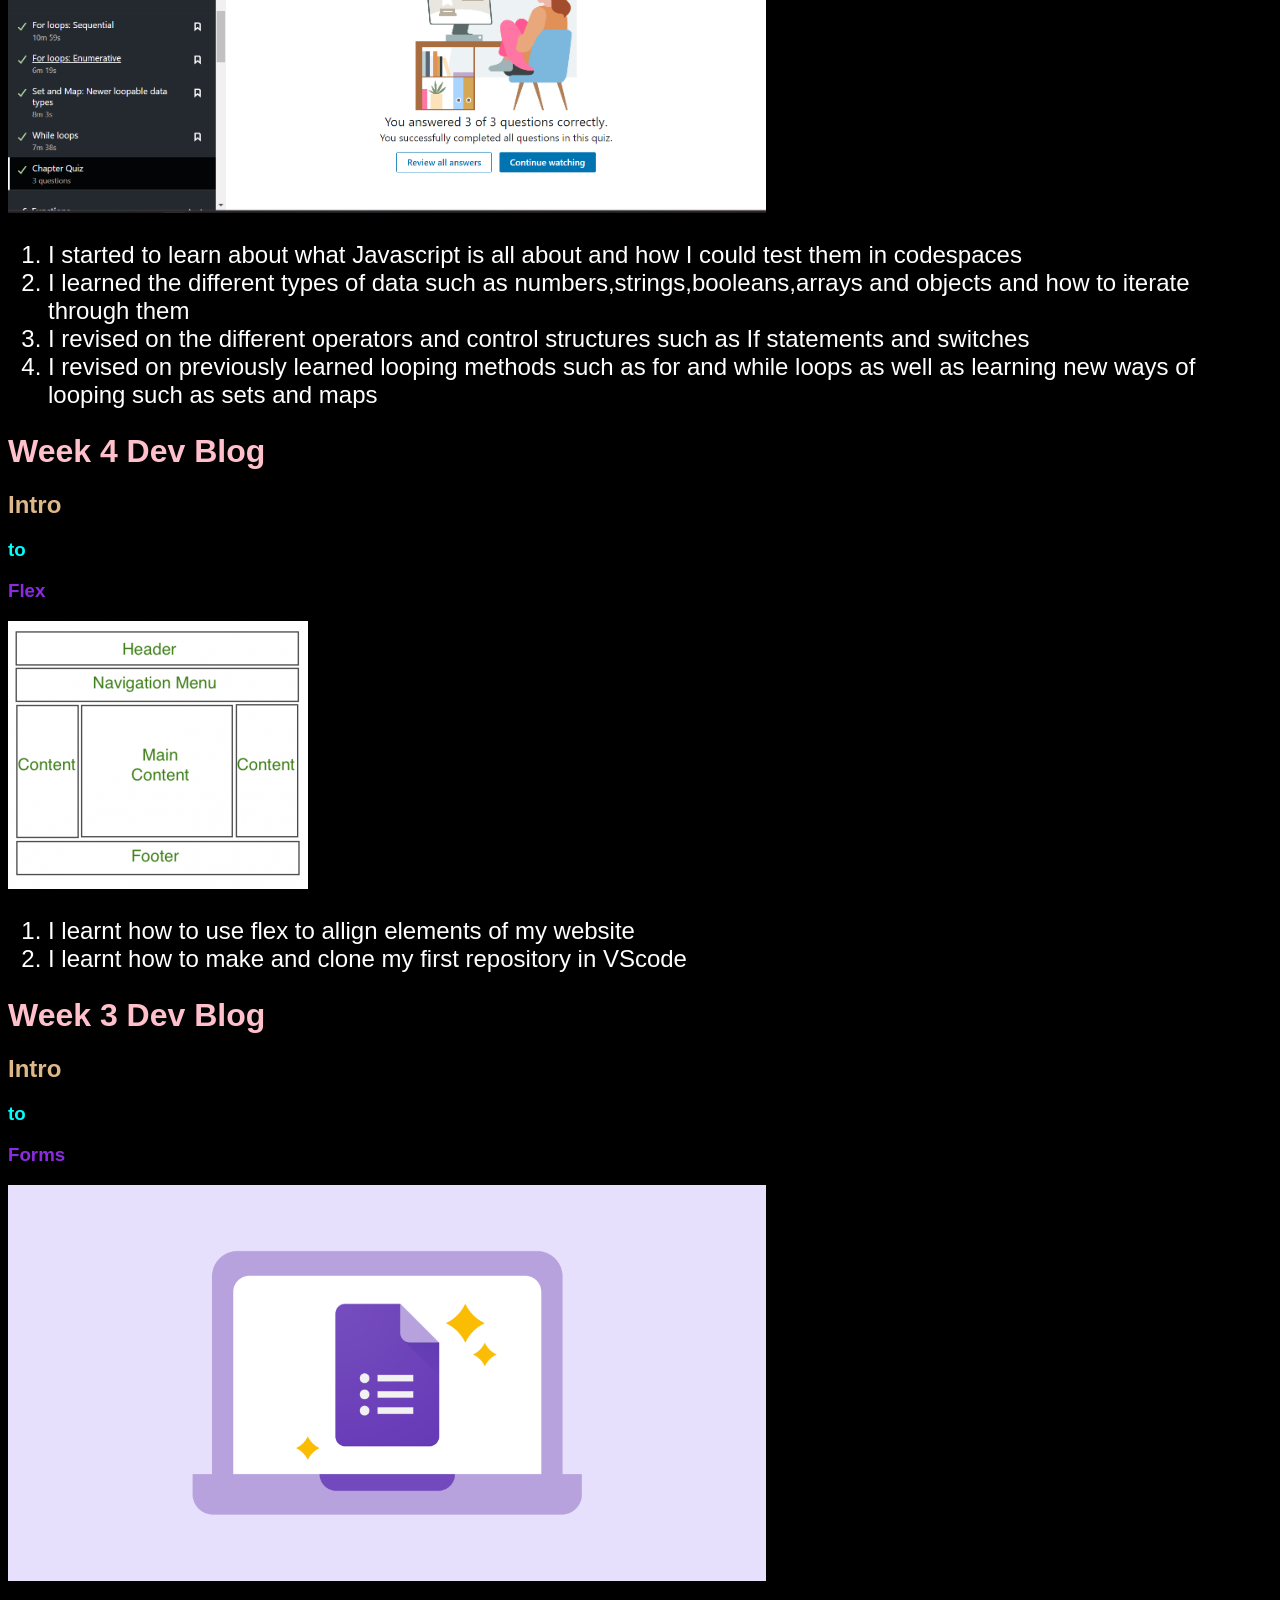
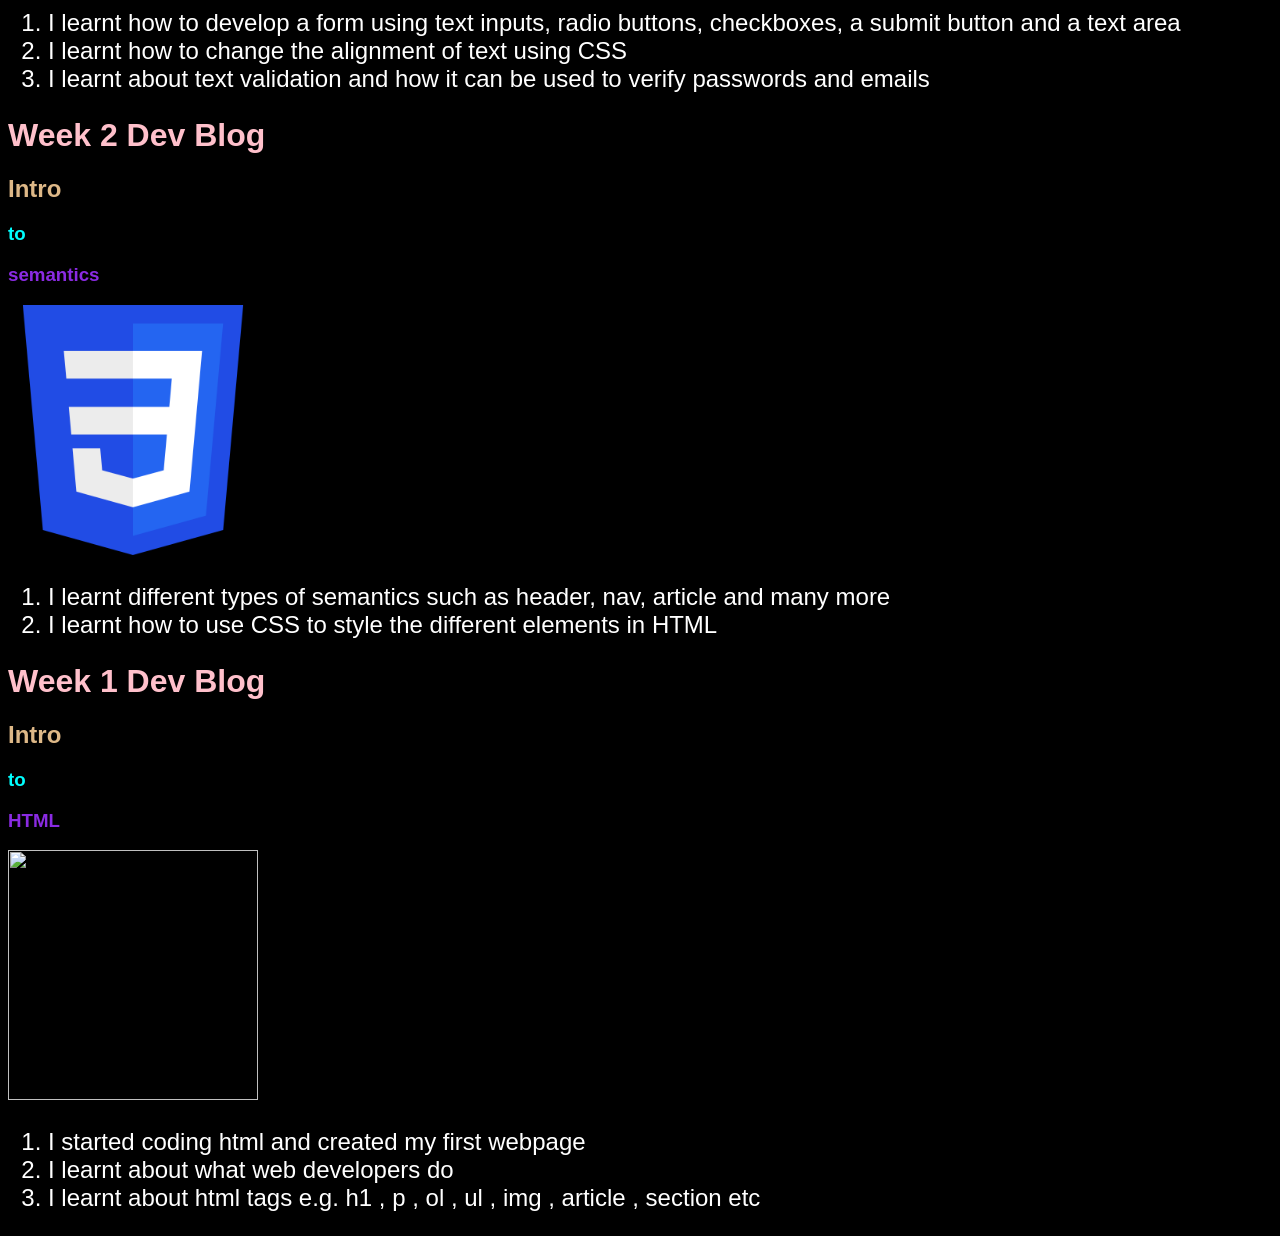
==== commit 37d2440b: "week 12" ====
--- a/index.html
+++ b/index.html
@@ -9,6 +9,8 @@
     <body>
         
         <ul>
+            <li><a href = "#">Week 12</a></li>
+            <li><a href = "#">Week 9</a></li>
             <li><a href = "#">Week 8</a></li>
             <li><a href = "#">Week 7</a></li>
             <li><a href = "#">Week 6</a></li>
@@ -18,6 +20,16 @@
             <li><a href = "#">Week 2</a></li>
             <li><a href = "#">Week 1</a></li>
         </ul>
+
+        <h1 class = "textcolor">Week 12 Dev Blog</h1>
+        <h2 class = "textcolor2">Intro</h2>
+        <h3 class = "textcolor3">to</h3>
+        <h3>RESTDB and NoSQL</h3>
+        <br><img src="restdb.png" class="large_pic">
+        <ol  class="text">
+            <li class = "textcolor4"> I learnt to use restdb to store data</li>
+            <li class = "textcolor4"> I learnt to manipulate and retrieve data from a structured data format in the form of tables</li>
+        </ol>
 
         <h1 class = "textcolor">Week 9 Dev Blog</h1>
         <h2 class = "textcolor2">Intro</h2>
